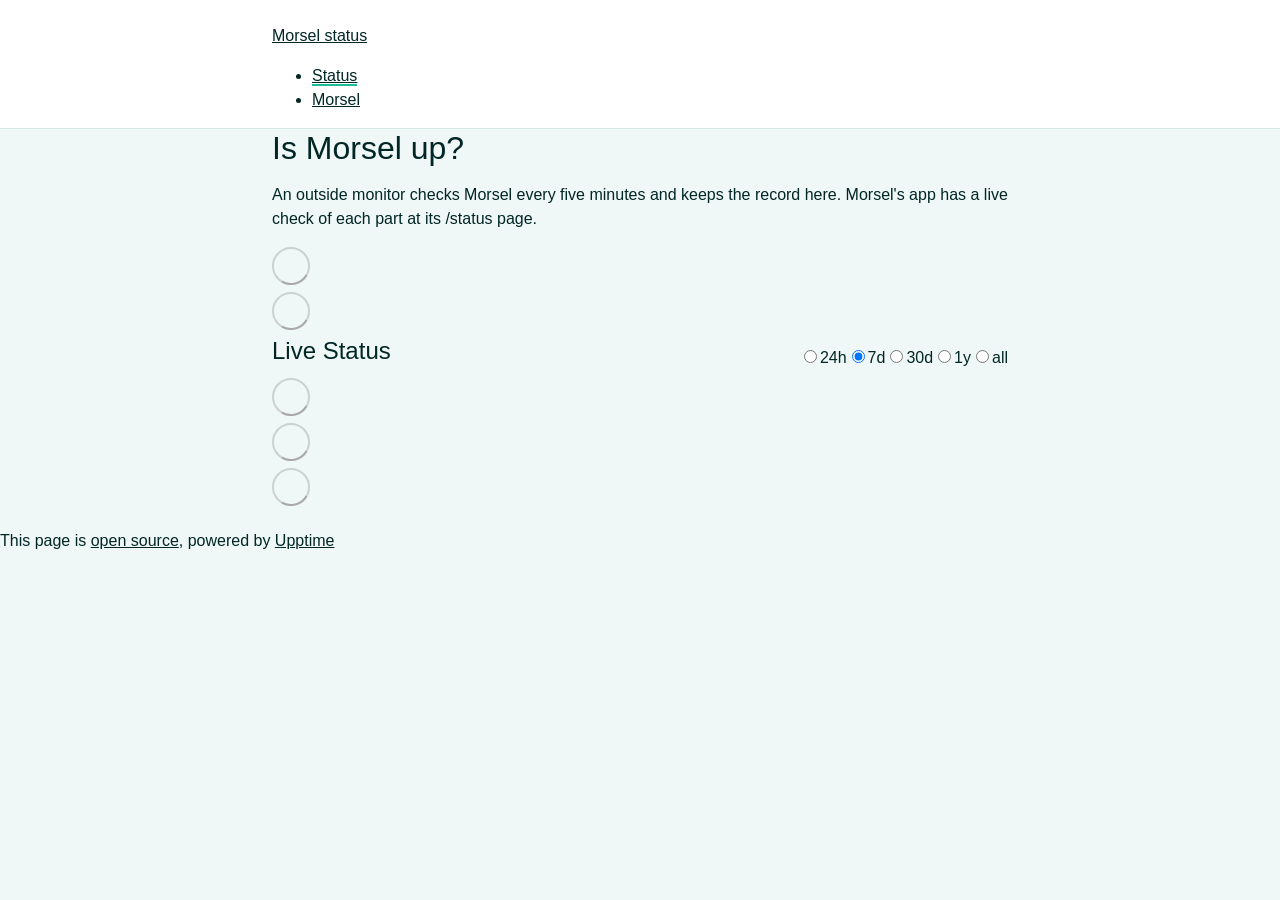
==== index.html @ 163bfa39 "deploy: 76242412c6e789ee9952f206e490e7a1856cdd36" ====
<!DOCTYPE html> <html lang=en> <head> <meta charset=utf-8> <meta content="width=device-width,initial-scale=1" name=viewport> <meta content=#333333 name=theme-color> <base href=/morsel-status/ > <link href=manifest.json rel=manifest crossorigin=use-credentials> <script>__SAPPER__={baseUrl:"/morsel-status",preloaded:[void 0,{}]};if('serviceWorker' in navigator)navigator.serviceWorker.register('/morsel-status/service-worker.js');(function(){try{eval("async function x(){}");var main="/morsel-status/client/client.ebe86806.js"}catch(e){main="/morsel-status/client/legacy/client.2c6606b4.js"};var s=document.createElement("script");try{new Function("if(0)import('')")();s.src=main;s.type="module";s.crossOrigin="use-credentials";}catch(e){s.src="/morsel-status/client/shimport@2.0.5.js";s.setAttribute("data-main",main);}document.head.appendChild(s);}());</script> <link href=client/client-31a52aa5.css rel=stylesheet><link href=client/createOctokit-a85f76c7.css rel=stylesheet><link href=client/index-b0b6455a.css rel=stylesheet> <title>Morsel status</title><link href=https://Project-Morsel.github.io/morsel-status/themes/light.css rel=stylesheet><link href=https://Project-Morsel.github.io/morsel-status/global.css rel=stylesheet><link href=https://raw.githubusercontent.com/upptime/upptime/master/assets/upptime-icon.svg rel=icon type=image/svg><link href=/logo-192.png rel=icon type=image/png> <link href=/morsel-status/client/client.ebe86806.js rel=modulepreload as=script crossorigin=use-credentials><link href=/morsel-status/client/client-31a52aa5.css rel=preload as=style><link href=/morsel-status/client/index.d92155f3.js rel=modulepreload as=script crossorigin=use-credentials><link href=/morsel-status/client/createOctokit.694a7129.js rel=modulepreload as=script crossorigin=use-credentials><link href=/morsel-status/client/inject_styles.803b7e80.js rel=modulepreload as=script crossorigin=use-credentials><link href=/morsel-status/client/createOctokit-a85f76c7.css rel=preload as=style><link href=/morsel-status/client/index-b0b6455a.css rel=preload as=style></head> <body> <div id=sapper> <nav class=svelte-a08hsz><div class="svelte-a08hsz container"><div><a href=https://Project-Morsel.github.io/morsel-status class="svelte-a08hsz logo"><img alt="" class=svelte-a08hsz src=https://projectmorsel.web.app/icon.svg> <div>Morsel status</div></a></div> <ul class=svelte-a08hsz><li><a href=/ class=svelte-a08hsz target=_self aria-current=page>Status</a> <li><a href=https://projectmorsel.web.app/ class=svelte-a08hsz target=_self>Morsel</a> </li> </ul></div> </nav> <main class=container> <header class=svelte-ngkazm><h1>Is Morsel up?</h1> <p class="svelte-ngkazm lead">An outside monitor checks Morsel every five minutes and keeps the record here. Morsel's app has a live check of each part at its /status page.</header> <section class=svelte-8lnl4f><div class="svelte-68jxue loading"><svg class=svelte-68jxue height=38 stroke=#aaa width=38 xmlns=http://www.w3.org/2000/svg><g fill=none fill-rule=evenodd><g stroke-width=2 transform="translate(1 1)"><circle cx=18 cy=18 r=18 stroke-opacity=.5></circle><path d="M36 18c0-9.94-8.06-18-18-18"><animateTransform attributeName=transform dur=1s from="0 18 18" repeatCount=indefinite to="360 18 18" type=rotate></animateTransform></path></g></g></svg></div> </section> <section class=svelte-8lnl4f><div class="svelte-68jxue loading"><svg class=svelte-68jxue height=38 stroke=#aaa width=38 xmlns=http://www.w3.org/2000/svg><g fill=none fill-rule=evenodd><g stroke-width=2 transform="translate(1 1)"><circle cx=18 cy=18 r=18 stroke-opacity=.5></circle><path d="M36 18c0-9.94-8.06-18-18-18"><animateTransform attributeName=transform dur=1s from="0 18 18" repeatCount=indefinite to="360 18 18" type=rotate></animateTransform></path></g></g></svg></div> </section> <div class="svelte-fqsq6s f changed"><h2>Live Status</h2> <form class="svelte-fqsq6s f r"><div><input class=svelte-fqsq6s id=data_day name=d type=radio value=day><label class=svelte-fqsq6s for=data_day>24h</label></div> <div><input class=svelte-fqsq6s id=data_week name=d type=radio value=week checked><label class=svelte-fqsq6s for=data_week>7d</label></div> <div><input class=svelte-fqsq6s id=data_month name=d type=radio value=month><label class=svelte-fqsq6s for=data_month>30d</label></div> <div><input class=svelte-fqsq6s id=data_year name=d type=radio value=year><label class=svelte-fqsq6s for=data_year>1y</label></div> <div><input class=svelte-fqsq6s id=data_all name=d type=radio value=all><label class=svelte-fqsq6s for=data_all>all</label></div></form></div> <section class="svelte-fqsq6s live-status"><div class="svelte-68jxue loading"><svg class=svelte-68jxue height=38 stroke=#aaa width=38 xmlns=http://www.w3.org/2000/svg><g fill=none fill-rule=evenodd><g stroke-width=2 transform="translate(1 1)"><circle cx=18 cy=18 r=18 stroke-opacity=.5></circle><path d="M36 18c0-9.94-8.06-18-18-18"><animateTransform attributeName=transform dur=1s from="0 18 18" repeatCount=indefinite to="360 18 18" type=rotate></animateTransform></path></g></g></svg></div> </section> <section><div class="svelte-68jxue loading"><svg class=svelte-68jxue height=38 stroke=#aaa width=38 xmlns=http://www.w3.org/2000/svg><g fill=none fill-rule=evenodd><g stroke-width=2 transform="translate(1 1)"><circle cx=18 cy=18 r=18 stroke-opacity=.5></circle><path d="M36 18c0-9.94-8.06-18-18-18"><animateTransform attributeName=transform dur=1s from="0 18 18" repeatCount=indefinite to="360 18 18" type=rotate></animateTransform></path></g></g></svg></div> </section> <section><div class="svelte-68jxue loading"><svg class=svelte-68jxue height=38 stroke=#aaa width=38 xmlns=http://www.w3.org/2000/svg><g fill=none fill-rule=evenodd><g stroke-width=2 transform="translate(1 1)"><circle cx=18 cy=18 r=18 stroke-opacity=.5></circle><path d="M36 18c0-9.94-8.06-18-18-18"><animateTransform attributeName=transform dur=1s from="0 18 18" repeatCount=indefinite to="360 18 18" type=rotate></animateTransform></path></g></g></svg></div></section></main> <footer class=svelte-jbr799><p>This page is <a href=https://github.com/Project-Morsel/morsel-status>open source</a>, powered by <a href=https://upptime.js.org>Upptime</a></p> </footer></div> <script> try {
        if (typeof window !== "undefined" && window.navigator && navigator.serviceWorker) {
          navigator.serviceWorker.getRegistrations().then(function (registrations) {
            for (let registration of registrations) {
              registration.unregister();
            }
          });
        }
        if (typeof window !== "undefined" && "caches" in window) {
          caches.keys().then(function (keyList) {
            return Promise.all(
              keyList.map(function (key) {
                return caches.delete(key);
              })
            );
          });
        }
      } catch (error) {} </script>
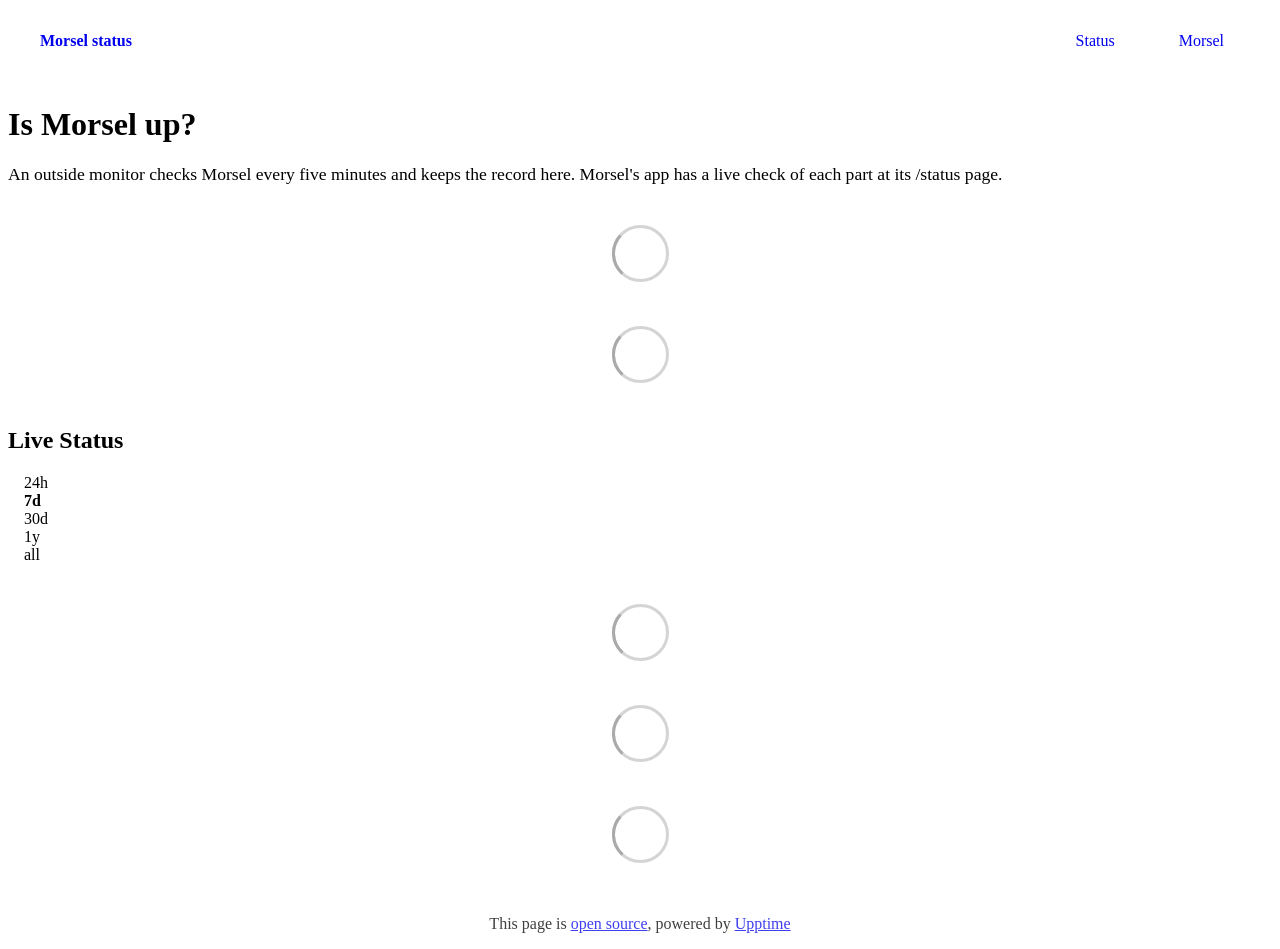
==== commit 40db0ec0: "deploy: 79078ce7f07e7f24010f8b587ab19de7c35179b4" ====
--- a/index.html
+++ b/index.html
@@ -1,4 +1,4 @@
-<!DOCTYPE html> <html lang=en> <head> <meta charset=utf-8> <meta content="width=device-width,initial-scale=1" name=viewport> <meta content=#333333 name=theme-color> <base href=/morsel-status/ > <link href=manifest.json rel=manifest crossorigin=use-credentials> <script>__SAPPER__={baseUrl:"/morsel-status",preloaded:[void 0,{}]};if('serviceWorker' in navigator)navigator.serviceWorker.register('/morsel-status/service-worker.js');(function(){try{eval("async function x(){}");var main="/morsel-status/client/client.ebe86806.js"}catch(e){main="/morsel-status/client/legacy/client.2c6606b4.js"};var s=document.createElement("script");try{new Function("if(0)import('')")();s.src=main;s.type="module";s.crossOrigin="use-credentials";}catch(e){s.src="/morsel-status/client/shimport@2.0.5.js";s.setAttribute("data-main",main);}document.head.appendChild(s);}());</script> <link href=client/client-31a52aa5.css rel=stylesheet><link href=client/createOctokit-a85f76c7.css rel=stylesheet><link href=client/index-b0b6455a.css rel=stylesheet> <title>Morsel status</title><link href=https://Project-Morsel.github.io/morsel-status/themes/light.css rel=stylesheet><link href=https://Project-Morsel.github.io/morsel-status/global.css rel=stylesheet><link href=https://raw.githubusercontent.com/upptime/upptime/master/assets/upptime-icon.svg rel=icon type=image/svg><link href=/logo-192.png rel=icon type=image/png> <link href=/morsel-status/client/client.ebe86806.js rel=modulepreload as=script crossorigin=use-credentials><link href=/morsel-status/client/client-31a52aa5.css rel=preload as=style><link href=/morsel-status/client/index.d92155f3.js rel=modulepreload as=script crossorigin=use-credentials><link href=/morsel-status/client/createOctokit.694a7129.js rel=modulepreload as=script crossorigin=use-credentials><link href=/morsel-status/client/inject_styles.803b7e80.js rel=modulepreload as=script crossorigin=use-credentials><link href=/morsel-status/client/createOctokit-a85f76c7.css rel=preload as=style><link href=/morsel-status/client/index-b0b6455a.css rel=preload as=style></head> <body> <div id=sapper> <nav class=svelte-a08hsz><div class="svelte-a08hsz container"><div><a href=https://Project-Morsel.github.io/morsel-status class="svelte-a08hsz logo"><img alt="" class=svelte-a08hsz src=https://projectmorsel.web.app/icon.svg> <div>Morsel status</div></a></div> <ul class=svelte-a08hsz><li><a href=/ class=svelte-a08hsz target=_self aria-current=page>Status</a> <li><a href=https://projectmorsel.web.app/ class=svelte-a08hsz target=_self>Morsel</a> </li> </ul></div> </nav> <main class=container> <header class=svelte-ngkazm><h1>Is Morsel up?</h1> <p class="svelte-ngkazm lead">An outside monitor checks Morsel every five minutes and keeps the record here. Morsel's app has a live check of each part at its /status page.</header> <section class=svelte-8lnl4f><div class="svelte-68jxue loading"><svg class=svelte-68jxue height=38 stroke=#aaa width=38 xmlns=http://www.w3.org/2000/svg><g fill=none fill-rule=evenodd><g stroke-width=2 transform="translate(1 1)"><circle cx=18 cy=18 r=18 stroke-opacity=.5></circle><path d="M36 18c0-9.94-8.06-18-18-18"><animateTransform attributeName=transform dur=1s from="0 18 18" repeatCount=indefinite to="360 18 18" type=rotate></animateTransform></path></g></g></svg></div> </section> <section class=svelte-8lnl4f><div class="svelte-68jxue loading"><svg class=svelte-68jxue height=38 stroke=#aaa width=38 xmlns=http://www.w3.org/2000/svg><g fill=none fill-rule=evenodd><g stroke-width=2 transform="translate(1 1)"><circle cx=18 cy=18 r=18 stroke-opacity=.5></circle><path d="M36 18c0-9.94-8.06-18-18-18"><animateTransform attributeName=transform dur=1s from="0 18 18" repeatCount=indefinite to="360 18 18" type=rotate></animateTransform></path></g></g></svg></div> </section> <div class="svelte-fqsq6s f changed"><h2>Live Status</h2> <form class="svelte-fqsq6s f r"><div><input class=svelte-fqsq6s id=data_day name=d type=radio value=day><label class=svelte-fqsq6s for=data_day>24h</label></div> <div><input class=svelte-fqsq6s id=data_week name=d type=radio value=week checked><label class=svelte-fqsq6s for=data_week>7d</label></div> <div><input class=svelte-fqsq6s id=data_month name=d type=radio value=month><label class=svelte-fqsq6s for=data_month>30d</label></div> <div><input class=svelte-fqsq6s id=data_year name=d type=radio value=year><label class=svelte-fqsq6s for=data_year>1y</label></div> <div><input class=svelte-fqsq6s id=data_all name=d type=radio value=all><label class=svelte-fqsq6s for=data_all>all</label></div></form></div> <section class="svelte-fqsq6s live-status"><div class="svelte-68jxue loading"><svg class=svelte-68jxue height=38 stroke=#aaa width=38 xmlns=http://www.w3.org/2000/svg><g fill=none fill-rule=evenodd><g stroke-width=2 transform="translate(1 1)"><circle cx=18 cy=18 r=18 stroke-opacity=.5></circle><path d="M36 18c0-9.94-8.06-18-18-18"><animateTransform attributeName=transform dur=1s from="0 18 18" repeatCount=indefinite to="360 18 18" type=rotate></animateTransform></path></g></g></svg></div> </section> <section><div class="svelte-68jxue loading"><svg class=svelte-68jxue height=38 stroke=#aaa width=38 xmlns=http://www.w3.org/2000/svg><g fill=none fill-rule=evenodd><g stroke-width=2 transform="translate(1 1)"><circle cx=18 cy=18 r=18 stroke-opacity=.5></circle><path d="M36 18c0-9.94-8.06-18-18-18"><animateTransform attributeName=transform dur=1s from="0 18 18" repeatCount=indefinite to="360 18 18" type=rotate></animateTransform></path></g></g></svg></div> </section> <section><div class="svelte-68jxue loading"><svg class=svelte-68jxue height=38 stroke=#aaa width=38 xmlns=http://www.w3.org/2000/svg><g fill=none fill-rule=evenodd><g stroke-width=2 transform="translate(1 1)"><circle cx=18 cy=18 r=18 stroke-opacity=.5></circle><path d="M36 18c0-9.94-8.06-18-18-18"><animateTransform attributeName=transform dur=1s from="0 18 18" repeatCount=indefinite to="360 18 18" type=rotate></animateTransform></path></g></g></svg></div></section></main> <footer class=svelte-jbr799><p>This page is <a href=https://github.com/Project-Morsel/morsel-status>open source</a>, powered by <a href=https://upptime.js.org>Upptime</a></p> </footer></div> <script> try {
+<!DOCTYPE html> <html lang=en> <head> <meta charset=utf-8> <meta content="width=device-width,initial-scale=1" name=viewport> <meta content=#333333 name=theme-color> <base href=/ > <link href=manifest.json rel=manifest crossorigin=use-credentials> <script>__SAPPER__={baseUrl:"",preloaded:[void 0,{}]};if('serviceWorker' in navigator)navigator.serviceWorker.register('/service-worker.js');(function(){try{eval("async function x(){}");var main="/client/client.3cbf1f12.js"}catch(e){main="/client/legacy/client.ae18d825.js"};var s=document.createElement("script");try{new Function("if(0)import('')")();s.src=main;s.type="module";s.crossOrigin="use-credentials";}catch(e){s.src="/client/shimport@2.0.5.js";s.setAttribute("data-main",main);}document.head.appendChild(s);}());</script> <link href=client/client-31a52aa5.css rel=stylesheet><link href=client/createOctokit-a85f76c7.css rel=stylesheet><link href=client/index-b0b6455a.css rel=stylesheet> <title>Morsel status</title><link href=https://status.projectmorsel.com/themes/light.css rel=stylesheet><link href=https://status.projectmorsel.com/global.css rel=stylesheet><link href=https://raw.githubusercontent.com/upptime/upptime/master/assets/upptime-icon.svg rel=icon type=image/svg><link href=/logo-192.png rel=icon type=image/png> <link href=/client/client.3cbf1f12.js rel=modulepreload as=script crossorigin=use-credentials><link href=/client/client-31a52aa5.css rel=preload as=style><link href=/client/index.09b3a3c5.js rel=modulepreload as=script crossorigin=use-credentials><link href=/client/createOctokit.83a302c2.js rel=modulepreload as=script crossorigin=use-credentials><link href=/client/inject_styles.803b7e80.js rel=modulepreload as=script crossorigin=use-credentials><link href=/client/createOctokit-a85f76c7.css rel=preload as=style><link href=/client/index-b0b6455a.css rel=preload as=style></head> <body> <div id=sapper> <nav class=svelte-a08hsz><div class="svelte-a08hsz container"><div><a href=https://status.projectmorsel.com class="svelte-a08hsz logo"><img alt="" class=svelte-a08hsz src=https://projectmorsel.web.app/icon.svg> <div>Morsel status</div></a></div> <ul class=svelte-a08hsz><li><a href=/ class=svelte-a08hsz target=_self aria-current=page>Status</a> <li><a href=https://projectmorsel.web.app/ class=svelte-a08hsz target=_self>Morsel</a> </li> </ul></div> </nav> <main class=container> <header class=svelte-ngkazm><h1>Is Morsel up?</h1> <p class="svelte-ngkazm lead">An outside monitor checks Morsel every five minutes and keeps the record here. Morsel's app has a live check of each part at its /status page.</header> <section class=svelte-8lnl4f><div class="svelte-68jxue loading"><svg class=svelte-68jxue height=38 stroke=#aaa width=38 xmlns=http://www.w3.org/2000/svg><g fill=none fill-rule=evenodd><g stroke-width=2 transform="translate(1 1)"><circle cx=18 cy=18 r=18 stroke-opacity=.5></circle><path d="M36 18c0-9.94-8.06-18-18-18"><animateTransform attributeName=transform dur=1s from="0 18 18" repeatCount=indefinite to="360 18 18" type=rotate></animateTransform></path></g></g></svg></div> </section> <section class=svelte-8lnl4f><div class="svelte-68jxue loading"><svg class=svelte-68jxue height=38 stroke=#aaa width=38 xmlns=http://www.w3.org/2000/svg><g fill=none fill-rule=evenodd><g stroke-width=2 transform="translate(1 1)"><circle cx=18 cy=18 r=18 stroke-opacity=.5></circle><path d="M36 18c0-9.94-8.06-18-18-18"><animateTransform attributeName=transform dur=1s from="0 18 18" repeatCount=indefinite to="360 18 18" type=rotate></animateTransform></path></g></g></svg></div> </section> <div class="svelte-fqsq6s f changed"><h2>Live Status</h2> <form class="svelte-fqsq6s f r"><div><input class=svelte-fqsq6s id=data_day name=d type=radio value=day><label class=svelte-fqsq6s for=data_day>24h</label></div> <div><input class=svelte-fqsq6s id=data_week name=d type=radio value=week checked><label class=svelte-fqsq6s for=data_week>7d</label></div> <div><input class=svelte-fqsq6s id=data_month name=d type=radio value=month><label class=svelte-fqsq6s for=data_month>30d</label></div> <div><input class=svelte-fqsq6s id=data_year name=d type=radio value=year><label class=svelte-fqsq6s for=data_year>1y</label></div> <div><input class=svelte-fqsq6s id=data_all name=d type=radio value=all><label class=svelte-fqsq6s for=data_all>all</label></div></form></div> <section class="svelte-fqsq6s live-status"><div class="svelte-68jxue loading"><svg class=svelte-68jxue height=38 stroke=#aaa width=38 xmlns=http://www.w3.org/2000/svg><g fill=none fill-rule=evenodd><g stroke-width=2 transform="translate(1 1)"><circle cx=18 cy=18 r=18 stroke-opacity=.5></circle><path d="M36 18c0-9.94-8.06-18-18-18"><animateTransform attributeName=transform dur=1s from="0 18 18" repeatCount=indefinite to="360 18 18" type=rotate></animateTransform></path></g></g></svg></div> </section> <section><div class="svelte-68jxue loading"><svg class=svelte-68jxue height=38 stroke=#aaa width=38 xmlns=http://www.w3.org/2000/svg><g fill=none fill-rule=evenodd><g stroke-width=2 transform="translate(1 1)"><circle cx=18 cy=18 r=18 stroke-opacity=.5></circle><path d="M36 18c0-9.94-8.06-18-18-18"><animateTransform attributeName=transform dur=1s from="0 18 18" repeatCount=indefinite to="360 18 18" type=rotate></animateTransform></path></g></g></svg></div> </section> <section><div class="svelte-68jxue loading"><svg class=svelte-68jxue height=38 stroke=#aaa width=38 xmlns=http://www.w3.org/2000/svg><g fill=none fill-rule=evenodd><g stroke-width=2 transform="translate(1 1)"><circle cx=18 cy=18 r=18 stroke-opacity=.5></circle><path d="M36 18c0-9.94-8.06-18-18-18"><animateTransform attributeName=transform dur=1s from="0 18 18" repeatCount=indefinite to="360 18 18" type=rotate></animateTransform></path></g></g></svg></div></section></main> <footer class=svelte-jbr799><p>This page is <a href=https://github.com/Project-Morsel/morsel-status>open source</a>, powered by <a href=https://upptime.js.org>Upptime</a></p> </footer></div> <script> try {
         if (typeof window !== "undefined" && window.navigator && navigator.serviceWorker) {
           navigator.serviceWorker.getRegistrations().then(function (registrations) {
             for (let registration of registrations) {
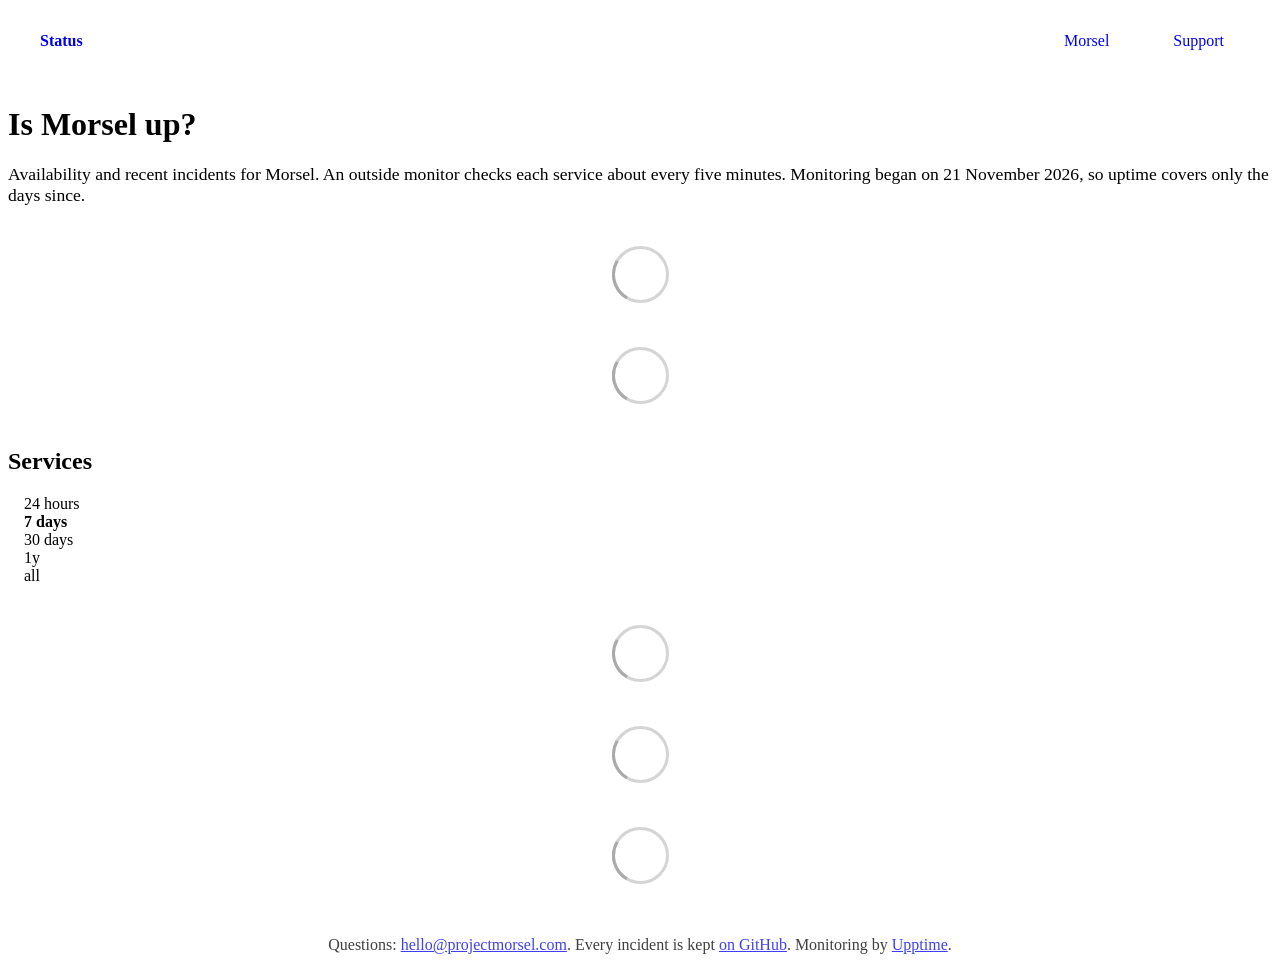
==== commit edd5e014: "deploy: c59705316229ffe8a3ce58d56889130cffebf1e2" ====
--- a/index.html
+++ b/index.html
@@ -1,4 +1,4 @@
-<!DOCTYPE html> <html lang=en> <head> <meta charset=utf-8> <meta content="width=device-width,initial-scale=1" name=viewport> <meta content=#333333 name=theme-color> <base href=/ > <link href=manifest.json rel=manifest crossorigin=use-credentials> <script>__SAPPER__={baseUrl:"",preloaded:[void 0,{}]};if('serviceWorker' in navigator)navigator.serviceWorker.register('/service-worker.js');(function(){try{eval("async function x(){}");var main="/client/client.3cbf1f12.js"}catch(e){main="/client/legacy/client.ae18d825.js"};var s=document.createElement("script");try{new Function("if(0)import('')")();s.src=main;s.type="module";s.crossOrigin="use-credentials";}catch(e){s.src="/client/shimport@2.0.5.js";s.setAttribute("data-main",main);}document.head.appendChild(s);}());</script> <link href=client/client-31a52aa5.css rel=stylesheet><link href=client/createOctokit-a85f76c7.css rel=stylesheet><link href=client/index-b0b6455a.css rel=stylesheet> <title>Morsel status</title><link href=https://status.projectmorsel.com/themes/light.css rel=stylesheet><link href=https://status.projectmorsel.com/global.css rel=stylesheet><link href=https://raw.githubusercontent.com/upptime/upptime/master/assets/upptime-icon.svg rel=icon type=image/svg><link href=/logo-192.png rel=icon type=image/png> <link href=/client/client.3cbf1f12.js rel=modulepreload as=script crossorigin=use-credentials><link href=/client/client-31a52aa5.css rel=preload as=style><link href=/client/index.09b3a3c5.js rel=modulepreload as=script crossorigin=use-credentials><link href=/client/createOctokit.83a302c2.js rel=modulepreload as=script crossorigin=use-credentials><link href=/client/inject_styles.803b7e80.js rel=modulepreload as=script crossorigin=use-credentials><link href=/client/createOctokit-a85f76c7.css rel=preload as=style><link href=/client/index-b0b6455a.css rel=preload as=style></head> <body> <div id=sapper> <nav class=svelte-a08hsz><div class="svelte-a08hsz container"><div><a href=https://status.projectmorsel.com class="svelte-a08hsz logo"><img alt="" class=svelte-a08hsz src=https://projectmorsel.web.app/icon.svg> <div>Morsel status</div></a></div> <ul class=svelte-a08hsz><li><a href=/ class=svelte-a08hsz target=_self aria-current=page>Status</a> <li><a href=https://projectmorsel.web.app/ class=svelte-a08hsz target=_self>Morsel</a> </li> </ul></div> </nav> <main class=container> <header class=svelte-ngkazm><h1>Is Morsel up?</h1> <p class="svelte-ngkazm lead">An outside monitor checks Morsel every five minutes and keeps the record here. Morsel's app has a live check of each part at its /status page.</header> <section class=svelte-8lnl4f><div class="svelte-68jxue loading"><svg class=svelte-68jxue height=38 stroke=#aaa width=38 xmlns=http://www.w3.org/2000/svg><g fill=none fill-rule=evenodd><g stroke-width=2 transform="translate(1 1)"><circle cx=18 cy=18 r=18 stroke-opacity=.5></circle><path d="M36 18c0-9.94-8.06-18-18-18"><animateTransform attributeName=transform dur=1s from="0 18 18" repeatCount=indefinite to="360 18 18" type=rotate></animateTransform></path></g></g></svg></div> </section> <section class=svelte-8lnl4f><div class="svelte-68jxue loading"><svg class=svelte-68jxue height=38 stroke=#aaa width=38 xmlns=http://www.w3.org/2000/svg><g fill=none fill-rule=evenodd><g stroke-width=2 transform="translate(1 1)"><circle cx=18 cy=18 r=18 stroke-opacity=.5></circle><path d="M36 18c0-9.94-8.06-18-18-18"><animateTransform attributeName=transform dur=1s from="0 18 18" repeatCount=indefinite to="360 18 18" type=rotate></animateTransform></path></g></g></svg></div> </section> <div class="svelte-fqsq6s f changed"><h2>Live Status</h2> <form class="svelte-fqsq6s f r"><div><input class=svelte-fqsq6s id=data_day name=d type=radio value=day><label class=svelte-fqsq6s for=data_day>24h</label></div> <div><input class=svelte-fqsq6s id=data_week name=d type=radio value=week checked><label class=svelte-fqsq6s for=data_week>7d</label></div> <div><input class=svelte-fqsq6s id=data_month name=d type=radio value=month><label class=svelte-fqsq6s for=data_month>30d</label></div> <div><input class=svelte-fqsq6s id=data_year name=d type=radio value=year><label class=svelte-fqsq6s for=data_year>1y</label></div> <div><input class=svelte-fqsq6s id=data_all name=d type=radio value=all><label class=svelte-fqsq6s for=data_all>all</label></div></form></div> <section class="svelte-fqsq6s live-status"><div class="svelte-68jxue loading"><svg class=svelte-68jxue height=38 stroke=#aaa width=38 xmlns=http://www.w3.org/2000/svg><g fill=none fill-rule=evenodd><g stroke-width=2 transform="translate(1 1)"><circle cx=18 cy=18 r=18 stroke-opacity=.5></circle><path d="M36 18c0-9.94-8.06-18-18-18"><animateTransform attributeName=transform dur=1s from="0 18 18" repeatCount=indefinite to="360 18 18" type=rotate></animateTransform></path></g></g></svg></div> </section> <section><div class="svelte-68jxue loading"><svg class=svelte-68jxue height=38 stroke=#aaa width=38 xmlns=http://www.w3.org/2000/svg><g fill=none fill-rule=evenodd><g stroke-width=2 transform="translate(1 1)"><circle cx=18 cy=18 r=18 stroke-opacity=.5></circle><path d="M36 18c0-9.94-8.06-18-18-18"><animateTransform attributeName=transform dur=1s from="0 18 18" repeatCount=indefinite to="360 18 18" type=rotate></animateTransform></path></g></g></svg></div> </section> <section><div class="svelte-68jxue loading"><svg class=svelte-68jxue height=38 stroke=#aaa width=38 xmlns=http://www.w3.org/2000/svg><g fill=none fill-rule=evenodd><g stroke-width=2 transform="translate(1 1)"><circle cx=18 cy=18 r=18 stroke-opacity=.5></circle><path d="M36 18c0-9.94-8.06-18-18-18"><animateTransform attributeName=transform dur=1s from="0 18 18" repeatCount=indefinite to="360 18 18" type=rotate></animateTransform></path></g></g></svg></div></section></main> <footer class=svelte-jbr799><p>This page is <a href=https://github.com/Project-Morsel/morsel-status>open source</a>, powered by <a href=https://upptime.js.org>Upptime</a></p> </footer></div> <script> try {
+<!DOCTYPE html> <html lang=en> <head> <meta charset=utf-8> <meta content="width=device-width,initial-scale=1" name=viewport> <meta content=#333333 name=theme-color> <base href=/ > <link href=manifest.json rel=manifest crossorigin=use-credentials> <script>__SAPPER__={baseUrl:"",preloaded:[void 0,{}]};if('serviceWorker' in navigator)navigator.serviceWorker.register('/service-worker.js');(function(){try{eval("async function x(){}");var main="/client/client.2f80fbaf.js"}catch(e){main="/client/legacy/client.5509b297.js"};var s=document.createElement("script");try{new Function("if(0)import('')")();s.src=main;s.type="module";s.crossOrigin="use-credentials";}catch(e){s.src="/client/shimport@2.0.5.js";s.setAttribute("data-main",main);}document.head.appendChild(s);}());</script> <link href=client/client-31a52aa5.css rel=stylesheet><link href=client/createOctokit-a85f76c7.css rel=stylesheet><link href=client/index-b0b6455a.css rel=stylesheet> <title>Status</title><link href=https://status.projectmorsel.com/morsel-theme.css rel=stylesheet><link href=https://status.projectmorsel.com/global.css rel=stylesheet><link href=https://status.projectmorsel.com/favicon.svg rel=icon type=image/svg><link href=/logo-192.png rel=icon type=image/png><link href=https://status.projectmorsel.com/morsel.css rel=stylesheet><meta content="Availability and recent incidents for Morsel." name=description> <link href=/client/client.2f80fbaf.js rel=modulepreload as=script crossorigin=use-credentials><link href=/client/client-31a52aa5.css rel=preload as=style><link href=/client/index.c7ef0435.js rel=modulepreload as=script crossorigin=use-credentials><link href=/client/createOctokit.6e4ce93a.js rel=modulepreload as=script crossorigin=use-credentials><link href=/client/inject_styles.803b7e80.js rel=modulepreload as=script crossorigin=use-credentials><link href=/client/createOctokit-a85f76c7.css rel=preload as=style><link href=/client/index-b0b6455a.css rel=preload as=style></head> <body> <div id=sapper> <nav class=svelte-a08hsz><div class="svelte-a08hsz container"><div><a href=https://status.projectmorsel.com class="svelte-a08hsz logo"><img alt="" class=svelte-a08hsz src=https://status.projectmorsel.com/logo.svg> <div>Status</div></a></div> <ul class=svelte-a08hsz><li><a href=https://projectmorsel.web.app/ class=svelte-a08hsz target=_self>Morsel</a> <li><a href=mailto:hello@projectmorsel.com class=svelte-a08hsz target=_self>Support</a> </li> </ul></div> </nav> <main class=container> <header class=svelte-ngkazm><h1>Is Morsel up?</h1> <p class="svelte-ngkazm lead">Availability and recent incidents for Morsel. An outside monitor checks each service about every five minutes. Monitoring began on 21 November 2026, so uptime covers only the days since.</header> <section class=svelte-8lnl4f><div class="svelte-68jxue loading"><svg class=svelte-68jxue height=38 stroke=#aaa width=38 xmlns=http://www.w3.org/2000/svg><g fill=none fill-rule=evenodd><g stroke-width=2 transform="translate(1 1)"><circle cx=18 cy=18 r=18 stroke-opacity=.5></circle><path d="M36 18c0-9.94-8.06-18-18-18"><animateTransform attributeName=transform dur=1s from="0 18 18" repeatCount=indefinite to="360 18 18" type=rotate></animateTransform></path></g></g></svg></div> </section> <section class=svelte-8lnl4f><div class="svelte-68jxue loading"><svg class=svelte-68jxue height=38 stroke=#aaa width=38 xmlns=http://www.w3.org/2000/svg><g fill=none fill-rule=evenodd><g stroke-width=2 transform="translate(1 1)"><circle cx=18 cy=18 r=18 stroke-opacity=.5></circle><path d="M36 18c0-9.94-8.06-18-18-18"><animateTransform attributeName=transform dur=1s from="0 18 18" repeatCount=indefinite to="360 18 18" type=rotate></animateTransform></path></g></g></svg></div> </section> <div class="svelte-fqsq6s f changed"><h2>Services</h2> <form class="svelte-fqsq6s f r"><div><input class=svelte-fqsq6s id=data_day name=d type=radio value=day><label class=svelte-fqsq6s for=data_day>24 hours</label></div> <div><input class=svelte-fqsq6s id=data_week name=d type=radio value=week checked><label class=svelte-fqsq6s for=data_week>7 days</label></div> <div><input class=svelte-fqsq6s id=data_month name=d type=radio value=month><label class=svelte-fqsq6s for=data_month>30 days</label></div> <div><input class=svelte-fqsq6s id=data_year name=d type=radio value=year><label class=svelte-fqsq6s for=data_year>1y</label></div> <div><input class=svelte-fqsq6s id=data_all name=d type=radio value=all><label class=svelte-fqsq6s for=data_all>all</label></div></form></div> <section class="svelte-fqsq6s live-status"><div class="svelte-68jxue loading"><svg class=svelte-68jxue height=38 stroke=#aaa width=38 xmlns=http://www.w3.org/2000/svg><g fill=none fill-rule=evenodd><g stroke-width=2 transform="translate(1 1)"><circle cx=18 cy=18 r=18 stroke-opacity=.5></circle><path d="M36 18c0-9.94-8.06-18-18-18"><animateTransform attributeName=transform dur=1s from="0 18 18" repeatCount=indefinite to="360 18 18" type=rotate></animateTransform></path></g></g></svg></div> </section> <section><div class="svelte-68jxue loading"><svg class=svelte-68jxue height=38 stroke=#aaa width=38 xmlns=http://www.w3.org/2000/svg><g fill=none fill-rule=evenodd><g stroke-width=2 transform="translate(1 1)"><circle cx=18 cy=18 r=18 stroke-opacity=.5></circle><path d="M36 18c0-9.94-8.06-18-18-18"><animateTransform attributeName=transform dur=1s from="0 18 18" repeatCount=indefinite to="360 18 18" type=rotate></animateTransform></path></g></g></svg></div> </section> <section><div class="svelte-68jxue loading"><svg class=svelte-68jxue height=38 stroke=#aaa width=38 xmlns=http://www.w3.org/2000/svg><g fill=none fill-rule=evenodd><g stroke-width=2 transform="translate(1 1)"><circle cx=18 cy=18 r=18 stroke-opacity=.5></circle><path d="M36 18c0-9.94-8.06-18-18-18"><animateTransform attributeName=transform dur=1s from="0 18 18" repeatCount=indefinite to="360 18 18" type=rotate></animateTransform></path></g></g></svg></div></section></main> <footer class=svelte-jbr799><p>Questions: <a href=mailto:hello@projectmorsel.com>hello@projectmorsel.com</a>. Every incident is kept <a href="https://github.com/Project-Morsel/morsel-status/issues?q=label%3Astatus">on GitHub</a>. Monitoring by <a href=https://upptime.js.org>Upptime</a>.</p> </footer></div> <script> try {
         if (typeof window !== "undefined" && window.navigator && navigator.serviceWorker) {
           navigator.serviceWorker.getRegistrations().then(function (registrations) {
             for (let registration of registrations) {
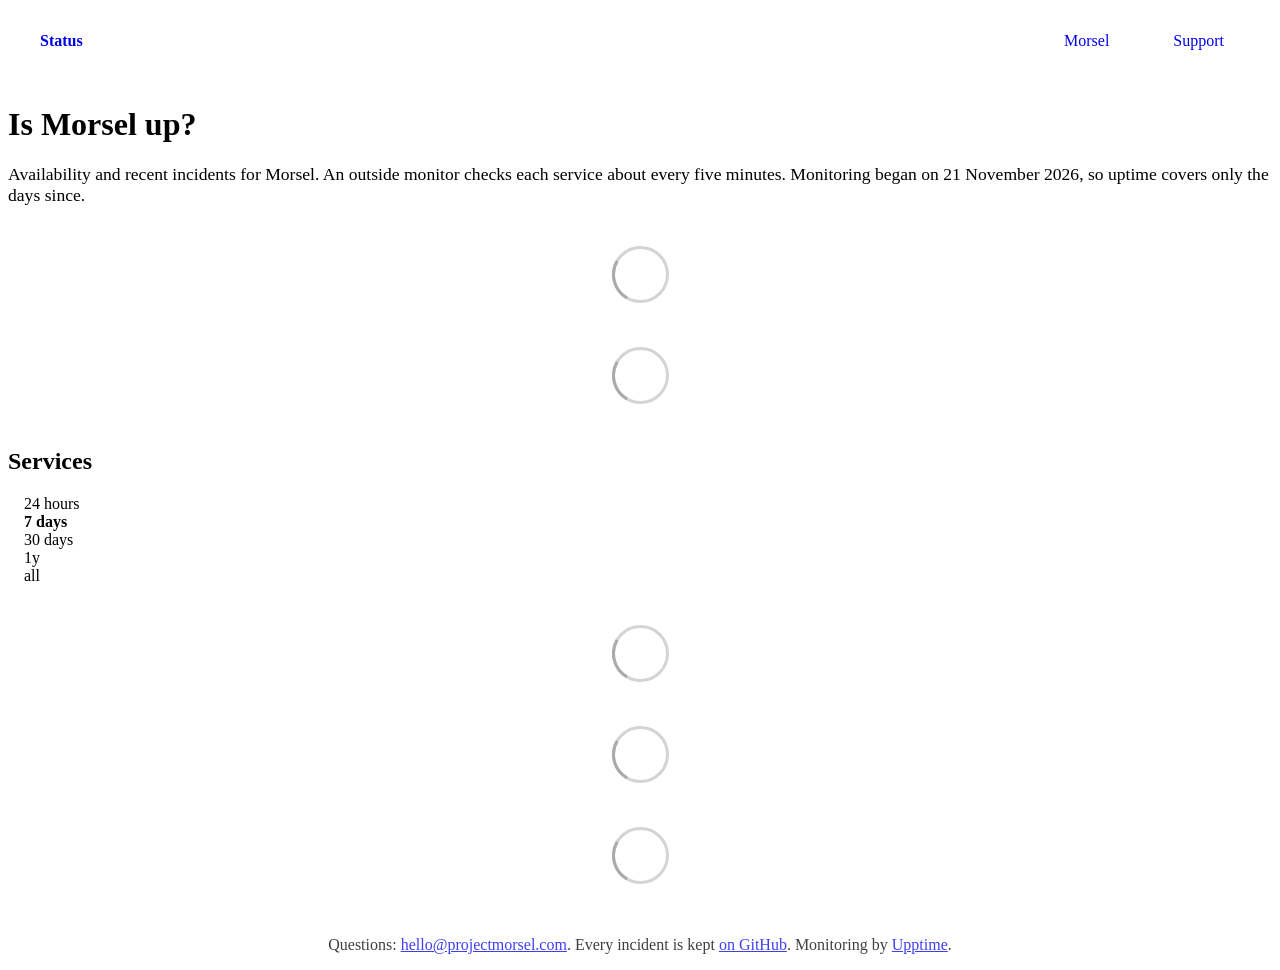
==== commit 891eadc0: "deploy: 4d7c65850736b97f507ee0f172af912ace90030c" ====
--- a/index.html
+++ b/index.html
@@ -1,4 +1,4 @@
-<!DOCTYPE html> <html lang=en> <head> <meta charset=utf-8> <meta content="width=device-width,initial-scale=1" name=viewport> <meta content=#333333 name=theme-color> <base href=/ > <link href=manifest.json rel=manifest crossorigin=use-credentials> <script>__SAPPER__={baseUrl:"",preloaded:[void 0,{}]};if('serviceWorker' in navigator)navigator.serviceWorker.register('/service-worker.js');(function(){try{eval("async function x(){}");var main="/client/client.2f80fbaf.js"}catch(e){main="/client/legacy/client.5509b297.js"};var s=document.createElement("script");try{new Function("if(0)import('')")();s.src=main;s.type="module";s.crossOrigin="use-credentials";}catch(e){s.src="/client/shimport@2.0.5.js";s.setAttribute("data-main",main);}document.head.appendChild(s);}());</script> <link href=client/client-31a52aa5.css rel=stylesheet><link href=client/createOctokit-a85f76c7.css rel=stylesheet><link href=client/index-b0b6455a.css rel=stylesheet> <title>Status</title><link href=https://status.projectmorsel.com/morsel-theme.css rel=stylesheet><link href=https://status.projectmorsel.com/global.css rel=stylesheet><link href=https://status.projectmorsel.com/favicon.svg rel=icon type=image/svg><link href=/logo-192.png rel=icon type=image/png><link href=https://status.projectmorsel.com/morsel.css rel=stylesheet><meta content="Availability and recent incidents for Morsel." name=description> <link href=/client/client.2f80fbaf.js rel=modulepreload as=script crossorigin=use-credentials><link href=/client/client-31a52aa5.css rel=preload as=style><link href=/client/index.c7ef0435.js rel=modulepreload as=script crossorigin=use-credentials><link href=/client/createOctokit.6e4ce93a.js rel=modulepreload as=script crossorigin=use-credentials><link href=/client/inject_styles.803b7e80.js rel=modulepreload as=script crossorigin=use-credentials><link href=/client/createOctokit-a85f76c7.css rel=preload as=style><link href=/client/index-b0b6455a.css rel=preload as=style></head> <body> <div id=sapper> <nav class=svelte-a08hsz><div class="svelte-a08hsz container"><div><a href=https://status.projectmorsel.com class="svelte-a08hsz logo"><img alt="" class=svelte-a08hsz src=https://status.projectmorsel.com/logo.svg> <div>Status</div></a></div> <ul class=svelte-a08hsz><li><a href=https://projectmorsel.web.app/ class=svelte-a08hsz target=_self>Morsel</a> <li><a href=mailto:hello@projectmorsel.com class=svelte-a08hsz target=_self>Support</a> </li> </ul></div> </nav> <main class=container> <header class=svelte-ngkazm><h1>Is Morsel up?</h1> <p class="svelte-ngkazm lead">Availability and recent incidents for Morsel. An outside monitor checks each service about every five minutes. Monitoring began on 21 November 2026, so uptime covers only the days since.</header> <section class=svelte-8lnl4f><div class="svelte-68jxue loading"><svg class=svelte-68jxue height=38 stroke=#aaa width=38 xmlns=http://www.w3.org/2000/svg><g fill=none fill-rule=evenodd><g stroke-width=2 transform="translate(1 1)"><circle cx=18 cy=18 r=18 stroke-opacity=.5></circle><path d="M36 18c0-9.94-8.06-18-18-18"><animateTransform attributeName=transform dur=1s from="0 18 18" repeatCount=indefinite to="360 18 18" type=rotate></animateTransform></path></g></g></svg></div> </section> <section class=svelte-8lnl4f><div class="svelte-68jxue loading"><svg class=svelte-68jxue height=38 stroke=#aaa width=38 xmlns=http://www.w3.org/2000/svg><g fill=none fill-rule=evenodd><g stroke-width=2 transform="translate(1 1)"><circle cx=18 cy=18 r=18 stroke-opacity=.5></circle><path d="M36 18c0-9.94-8.06-18-18-18"><animateTransform attributeName=transform dur=1s from="0 18 18" repeatCount=indefinite to="360 18 18" type=rotate></animateTransform></path></g></g></svg></div> </section> <div class="svelte-fqsq6s f changed"><h2>Services</h2> <form class="svelte-fqsq6s f r"><div><input class=svelte-fqsq6s id=data_day name=d type=radio value=day><label class=svelte-fqsq6s for=data_day>24 hours</label></div> <div><input class=svelte-fqsq6s id=data_week name=d type=radio value=week checked><label class=svelte-fqsq6s for=data_week>7 days</label></div> <div><input class=svelte-fqsq6s id=data_month name=d type=radio value=month><label class=svelte-fqsq6s for=data_month>30 days</label></div> <div><input class=svelte-fqsq6s id=data_year name=d type=radio value=year><label class=svelte-fqsq6s for=data_year>1y</label></div> <div><input class=svelte-fqsq6s id=data_all name=d type=radio value=all><label class=svelte-fqsq6s for=data_all>all</label></div></form></div> <section class="svelte-fqsq6s live-status"><div class="svelte-68jxue loading"><svg class=svelte-68jxue height=38 stroke=#aaa width=38 xmlns=http://www.w3.org/2000/svg><g fill=none fill-rule=evenodd><g stroke-width=2 transform="translate(1 1)"><circle cx=18 cy=18 r=18 stroke-opacity=.5></circle><path d="M36 18c0-9.94-8.06-18-18-18"><animateTransform attributeName=transform dur=1s from="0 18 18" repeatCount=indefinite to="360 18 18" type=rotate></animateTransform></path></g></g></svg></div> </section> <section><div class="svelte-68jxue loading"><svg class=svelte-68jxue height=38 stroke=#aaa width=38 xmlns=http://www.w3.org/2000/svg><g fill=none fill-rule=evenodd><g stroke-width=2 transform="translate(1 1)"><circle cx=18 cy=18 r=18 stroke-opacity=.5></circle><path d="M36 18c0-9.94-8.06-18-18-18"><animateTransform attributeName=transform dur=1s from="0 18 18" repeatCount=indefinite to="360 18 18" type=rotate></animateTransform></path></g></g></svg></div> </section> <section><div class="svelte-68jxue loading"><svg class=svelte-68jxue height=38 stroke=#aaa width=38 xmlns=http://www.w3.org/2000/svg><g fill=none fill-rule=evenodd><g stroke-width=2 transform="translate(1 1)"><circle cx=18 cy=18 r=18 stroke-opacity=.5></circle><path d="M36 18c0-9.94-8.06-18-18-18"><animateTransform attributeName=transform dur=1s from="0 18 18" repeatCount=indefinite to="360 18 18" type=rotate></animateTransform></path></g></g></svg></div></section></main> <footer class=svelte-jbr799><p>Questions: <a href=mailto:hello@projectmorsel.com>hello@projectmorsel.com</a>. Every incident is kept <a href="https://github.com/Project-Morsel/morsel-status/issues?q=label%3Astatus">on GitHub</a>. Monitoring by <a href=https://upptime.js.org>Upptime</a>.</p> </footer></div> <script> try {
+<!DOCTYPE html> <html lang=en> <head> <meta charset=utf-8> <meta content="width=device-width,initial-scale=1" name=viewport> <meta content=#333333 name=theme-color> <base href=/ > <link href=manifest.json rel=manifest crossorigin=use-credentials> <script>__SAPPER__={baseUrl:"",preloaded:[void 0,{}]};if('serviceWorker' in navigator)navigator.serviceWorker.register('/service-worker.js');(function(){try{eval("async function x(){}");var main="/client/client.0329271e.js"}catch(e){main="/client/legacy/client.030b22cb.js"};var s=document.createElement("script");try{new Function("if(0)import('')")();s.src=main;s.type="module";s.crossOrigin="use-credentials";}catch(e){s.src="/client/shimport@2.0.5.js";s.setAttribute("data-main",main);}document.head.appendChild(s);}());</script> <link href=client/client-31a52aa5.css rel=stylesheet><link href=client/createOctokit-a85f76c7.css rel=stylesheet><link href=client/index-b0b6455a.css rel=stylesheet> <title>Status</title><link href=https://status.projectmorsel.com/morsel-theme.css rel=stylesheet><link href=https://status.projectmorsel.com/global.css rel=stylesheet><link href=https://status.projectmorsel.com/favicon.svg rel=icon type=image/svg><link href=/logo-192.png rel=icon type=image/png><link href=https://status.projectmorsel.com/morsel.css rel=stylesheet><meta content="Availability and recent incidents for Morsel." name=description> <link href=/client/client.0329271e.js rel=modulepreload as=script crossorigin=use-credentials><link href=/client/client-31a52aa5.css rel=preload as=style><link href=/client/index.4c4834a7.js rel=modulepreload as=script crossorigin=use-credentials><link href=/client/createOctokit.a42a5f0e.js rel=modulepreload as=script crossorigin=use-credentials><link href=/client/inject_styles.803b7e80.js rel=modulepreload as=script crossorigin=use-credentials><link href=/client/createOctokit-a85f76c7.css rel=preload as=style><link href=/client/index-b0b6455a.css rel=preload as=style></head> <body> <div id=sapper> <nav class=svelte-a08hsz><div class="svelte-a08hsz container"><div><a href=https://status.projectmorsel.com class="svelte-a08hsz logo"><img alt="" class=svelte-a08hsz src=https://status.projectmorsel.com/logo.svg> <div>Status</div></a></div> <ul class=svelte-a08hsz><li><a href=https://www.projectmorsel.com/ class=svelte-a08hsz target=_self>Morsel</a> <li><a href=mailto:hello@projectmorsel.com class=svelte-a08hsz target=_self>Support</a> </li> </ul></div> </nav> <main class=container> <header class=svelte-ngkazm><h1>Is Morsel up?</h1> <p class="svelte-ngkazm lead">Availability and recent incidents for Morsel. An outside monitor checks each service about every five minutes. Monitoring began on 21 November 2026, so uptime covers only the days since.</header> <section class=svelte-8lnl4f><div class="svelte-68jxue loading"><svg class=svelte-68jxue height=38 stroke=#aaa width=38 xmlns=http://www.w3.org/2000/svg><g fill=none fill-rule=evenodd><g stroke-width=2 transform="translate(1 1)"><circle cx=18 cy=18 r=18 stroke-opacity=.5></circle><path d="M36 18c0-9.94-8.06-18-18-18"><animateTransform attributeName=transform dur=1s from="0 18 18" repeatCount=indefinite to="360 18 18" type=rotate></animateTransform></path></g></g></svg></div> </section> <section class=svelte-8lnl4f><div class="svelte-68jxue loading"><svg class=svelte-68jxue height=38 stroke=#aaa width=38 xmlns=http://www.w3.org/2000/svg><g fill=none fill-rule=evenodd><g stroke-width=2 transform="translate(1 1)"><circle cx=18 cy=18 r=18 stroke-opacity=.5></circle><path d="M36 18c0-9.94-8.06-18-18-18"><animateTransform attributeName=transform dur=1s from="0 18 18" repeatCount=indefinite to="360 18 18" type=rotate></animateTransform></path></g></g></svg></div> </section> <div class="svelte-fqsq6s f changed"><h2>Services</h2> <form class="svelte-fqsq6s f r"><div><input class=svelte-fqsq6s id=data_day name=d type=radio value=day><label class=svelte-fqsq6s for=data_day>24 hours</label></div> <div><input class=svelte-fqsq6s id=data_week name=d type=radio value=week checked><label class=svelte-fqsq6s for=data_week>7 days</label></div> <div><input class=svelte-fqsq6s id=data_month name=d type=radio value=month><label class=svelte-fqsq6s for=data_month>30 days</label></div> <div><input class=svelte-fqsq6s id=data_year name=d type=radio value=year><label class=svelte-fqsq6s for=data_year>1y</label></div> <div><input class=svelte-fqsq6s id=data_all name=d type=radio value=all><label class=svelte-fqsq6s for=data_all>all</label></div></form></div> <section class="svelte-fqsq6s live-status"><div class="svelte-68jxue loading"><svg class=svelte-68jxue height=38 stroke=#aaa width=38 xmlns=http://www.w3.org/2000/svg><g fill=none fill-rule=evenodd><g stroke-width=2 transform="translate(1 1)"><circle cx=18 cy=18 r=18 stroke-opacity=.5></circle><path d="M36 18c0-9.94-8.06-18-18-18"><animateTransform attributeName=transform dur=1s from="0 18 18" repeatCount=indefinite to="360 18 18" type=rotate></animateTransform></path></g></g></svg></div> </section> <section><div class="svelte-68jxue loading"><svg class=svelte-68jxue height=38 stroke=#aaa width=38 xmlns=http://www.w3.org/2000/svg><g fill=none fill-rule=evenodd><g stroke-width=2 transform="translate(1 1)"><circle cx=18 cy=18 r=18 stroke-opacity=.5></circle><path d="M36 18c0-9.94-8.06-18-18-18"><animateTransform attributeName=transform dur=1s from="0 18 18" repeatCount=indefinite to="360 18 18" type=rotate></animateTransform></path></g></g></svg></div> </section> <section><div class="svelte-68jxue loading"><svg class=svelte-68jxue height=38 stroke=#aaa width=38 xmlns=http://www.w3.org/2000/svg><g fill=none fill-rule=evenodd><g stroke-width=2 transform="translate(1 1)"><circle cx=18 cy=18 r=18 stroke-opacity=.5></circle><path d="M36 18c0-9.94-8.06-18-18-18"><animateTransform attributeName=transform dur=1s from="0 18 18" repeatCount=indefinite to="360 18 18" type=rotate></animateTransform></path></g></g></svg></div></section></main> <footer class=svelte-jbr799><p>Questions: <a href=mailto:hello@projectmorsel.com>hello@projectmorsel.com</a>. Every incident is kept <a href="https://github.com/Project-Morsel/morsel-status/issues?q=label%3Astatus">on GitHub</a>. Monitoring by <a href=https://upptime.js.org>Upptime</a>.</p> </footer></div> <script> try {
         if (typeof window !== "undefined" && window.navigator && navigator.serviceWorker) {
           navigator.serviceWorker.getRegistrations().then(function (registrations) {
             for (let registration of registrations) {
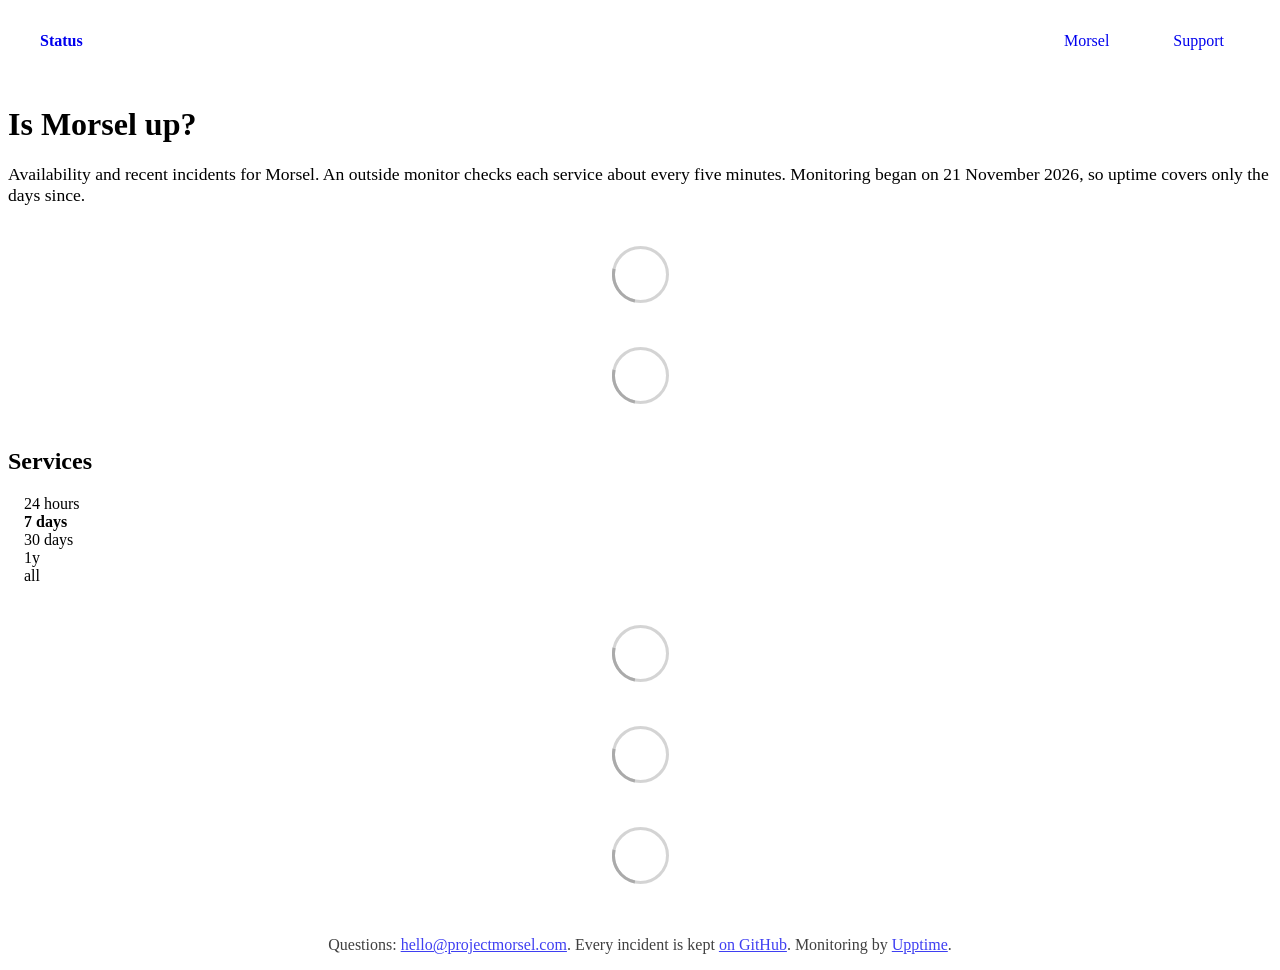
==== commit 58f9f04c: "deploy: d3813b4e37608ff22cc21c4868d673051dc91ed7" ====
--- a/index.html
+++ b/index.html
@@ -1,4 +1,4 @@
-<!DOCTYPE html> <html lang=en> <head> <meta charset=utf-8> <meta content="width=device-width,initial-scale=1" name=viewport> <meta content=#333333 name=theme-color> <base href=/ > <link href=manifest.json rel=manifest crossorigin=use-credentials> <script>__SAPPER__={baseUrl:"",preloaded:[void 0,{}]};if('serviceWorker' in navigator)navigator.serviceWorker.register('/service-worker.js');(function(){try{eval("async function x(){}");var main="/client/client.0329271e.js"}catch(e){main="/client/legacy/client.030b22cb.js"};var s=document.createElement("script");try{new Function("if(0)import('')")();s.src=main;s.type="module";s.crossOrigin="use-credentials";}catch(e){s.src="/client/shimport@2.0.5.js";s.setAttribute("data-main",main);}document.head.appendChild(s);}());</script> <link href=client/client-31a52aa5.css rel=stylesheet><link href=client/createOctokit-a85f76c7.css rel=stylesheet><link href=client/index-b0b6455a.css rel=stylesheet> <title>Status</title><link href=https://status.projectmorsel.com/morsel-theme.css rel=stylesheet><link href=https://status.projectmorsel.com/global.css rel=stylesheet><link href=https://status.projectmorsel.com/favicon.svg rel=icon type=image/svg><link href=/logo-192.png rel=icon type=image/png><link href=https://status.projectmorsel.com/morsel.css rel=stylesheet><meta content="Availability and recent incidents for Morsel." name=description> <link href=/client/client.0329271e.js rel=modulepreload as=script crossorigin=use-credentials><link href=/client/client-31a52aa5.css rel=preload as=style><link href=/client/index.4c4834a7.js rel=modulepreload as=script crossorigin=use-credentials><link href=/client/createOctokit.a42a5f0e.js rel=modulepreload as=script crossorigin=use-credentials><link href=/client/inject_styles.803b7e80.js rel=modulepreload as=script crossorigin=use-credentials><link href=/client/createOctokit-a85f76c7.css rel=preload as=style><link href=/client/index-b0b6455a.css rel=preload as=style></head> <body> <div id=sapper> <nav class=svelte-a08hsz><div class="svelte-a08hsz container"><div><a href=https://status.projectmorsel.com class="svelte-a08hsz logo"><img alt="" class=svelte-a08hsz src=https://status.projectmorsel.com/logo.svg> <div>Status</div></a></div> <ul class=svelte-a08hsz><li><a href=https://www.projectmorsel.com/ class=svelte-a08hsz target=_self>Morsel</a> <li><a href=mailto:hello@projectmorsel.com class=svelte-a08hsz target=_self>Support</a> </li> </ul></div> </nav> <main class=container> <header class=svelte-ngkazm><h1>Is Morsel up?</h1> <p class="svelte-ngkazm lead">Availability and recent incidents for Morsel. An outside monitor checks each service about every five minutes. Monitoring began on 21 November 2026, so uptime covers only the days since.</header> <section class=svelte-8lnl4f><div class="svelte-68jxue loading"><svg class=svelte-68jxue height=38 stroke=#aaa width=38 xmlns=http://www.w3.org/2000/svg><g fill=none fill-rule=evenodd><g stroke-width=2 transform="translate(1 1)"><circle cx=18 cy=18 r=18 stroke-opacity=.5></circle><path d="M36 18c0-9.94-8.06-18-18-18"><animateTransform attributeName=transform dur=1s from="0 18 18" repeatCount=indefinite to="360 18 18" type=rotate></animateTransform></path></g></g></svg></div> </section> <section class=svelte-8lnl4f><div class="svelte-68jxue loading"><svg class=svelte-68jxue height=38 stroke=#aaa width=38 xmlns=http://www.w3.org/2000/svg><g fill=none fill-rule=evenodd><g stroke-width=2 transform="translate(1 1)"><circle cx=18 cy=18 r=18 stroke-opacity=.5></circle><path d="M36 18c0-9.94-8.06-18-18-18"><animateTransform attributeName=transform dur=1s from="0 18 18" repeatCount=indefinite to="360 18 18" type=rotate></animateTransform></path></g></g></svg></div> </section> <div class="svelte-fqsq6s f changed"><h2>Services</h2> <form class="svelte-fqsq6s f r"><div><input class=svelte-fqsq6s id=data_day name=d type=radio value=day><label class=svelte-fqsq6s for=data_day>24 hours</label></div> <div><input class=svelte-fqsq6s id=data_week name=d type=radio value=week checked><label class=svelte-fqsq6s for=data_week>7 days</label></div> <div><input class=svelte-fqsq6s id=data_month name=d type=radio value=month><label class=svelte-fqsq6s for=data_month>30 days</label></div> <div><input class=svelte-fqsq6s id=data_year name=d type=radio value=year><label class=svelte-fqsq6s for=data_year>1y</label></div> <div><input class=svelte-fqsq6s id=data_all name=d type=radio value=all><label class=svelte-fqsq6s for=data_all>all</label></div></form></div> <section class="svelte-fqsq6s live-status"><div class="svelte-68jxue loading"><svg class=svelte-68jxue height=38 stroke=#aaa width=38 xmlns=http://www.w3.org/2000/svg><g fill=none fill-rule=evenodd><g stroke-width=2 transform="translate(1 1)"><circle cx=18 cy=18 r=18 stroke-opacity=.5></circle><path d="M36 18c0-9.94-8.06-18-18-18"><animateTransform attributeName=transform dur=1s from="0 18 18" repeatCount=indefinite to="360 18 18" type=rotate></animateTransform></path></g></g></svg></div> </section> <section><div class="svelte-68jxue loading"><svg class=svelte-68jxue height=38 stroke=#aaa width=38 xmlns=http://www.w3.org/2000/svg><g fill=none fill-rule=evenodd><g stroke-width=2 transform="translate(1 1)"><circle cx=18 cy=18 r=18 stroke-opacity=.5></circle><path d="M36 18c0-9.94-8.06-18-18-18"><animateTransform attributeName=transform dur=1s from="0 18 18" repeatCount=indefinite to="360 18 18" type=rotate></animateTransform></path></g></g></svg></div> </section> <section><div class="svelte-68jxue loading"><svg class=svelte-68jxue height=38 stroke=#aaa width=38 xmlns=http://www.w3.org/2000/svg><g fill=none fill-rule=evenodd><g stroke-width=2 transform="translate(1 1)"><circle cx=18 cy=18 r=18 stroke-opacity=.5></circle><path d="M36 18c0-9.94-8.06-18-18-18"><animateTransform attributeName=transform dur=1s from="0 18 18" repeatCount=indefinite to="360 18 18" type=rotate></animateTransform></path></g></g></svg></div></section></main> <footer class=svelte-jbr799><p>Questions: <a href=mailto:hello@projectmorsel.com>hello@projectmorsel.com</a>. Every incident is kept <a href="https://github.com/Project-Morsel/morsel-status/issues?q=label%3Astatus">on GitHub</a>. Monitoring by <a href=https://upptime.js.org>Upptime</a>.</p> </footer></div> <script> try {
+<!DOCTYPE html> <html lang=en> <head> <meta charset=utf-8> <meta content="width=device-width,initial-scale=1" name=viewport> <meta content=#333333 name=theme-color> <base href=/ > <link href=manifest.json rel=manifest crossorigin=use-credentials> <script>__SAPPER__={baseUrl:"",preloaded:[void 0,{}]};if('serviceWorker' in navigator)navigator.serviceWorker.register('/service-worker.js');(function(){try{eval("async function x(){}");var main="/client/client.e9d055b4.js"}catch(e){main="/client/legacy/client.9f9885dd.js"};var s=document.createElement("script");try{new Function("if(0)import('')")();s.src=main;s.type="module";s.crossOrigin="use-credentials";}catch(e){s.src="/client/shimport@2.0.5.js";s.setAttribute("data-main",main);}document.head.appendChild(s);}());</script> <link href=client/client-31a52aa5.css rel=stylesheet><link href=client/createOctokit-a85f76c7.css rel=stylesheet><link href=client/index-b0b6455a.css rel=stylesheet> <title>Status</title><link href=https://status.projectmorsel.com/morsel-theme.css rel=stylesheet><link href=https://status.projectmorsel.com/global.css rel=stylesheet><link href=https://status.projectmorsel.com/favicon.svg rel=icon type=image/svg><link href=/logo-192.png rel=icon type=image/png><link href=https://status.projectmorsel.com/morsel.css rel=stylesheet><meta content="Availability and recent incidents for Morsel." name=description> <link href=/client/client.e9d055b4.js rel=modulepreload as=script crossorigin=use-credentials><link href=/client/client-31a52aa5.css rel=preload as=style><link href=/client/index.10945f86.js rel=modulepreload as=script crossorigin=use-credentials><link href=/client/createOctokit.2c71266e.js rel=modulepreload as=script crossorigin=use-credentials><link href=/client/inject_styles.803b7e80.js rel=modulepreload as=script crossorigin=use-credentials><link href=/client/createOctokit-a85f76c7.css rel=preload as=style><link href=/client/index-b0b6455a.css rel=preload as=style></head> <body> <div id=sapper> <nav class=svelte-a08hsz><div class="svelte-a08hsz container"><div><a href=https://status.projectmorsel.com class="svelte-a08hsz logo"><img alt="" class=svelte-a08hsz src=https://status.projectmorsel.com/logo.svg> <div>Status</div></a></div> <ul class=svelte-a08hsz><li><a href=https://www.projectmorsel.com/ class=svelte-a08hsz target=_self>Morsel</a> <li><a href=mailto:hello@projectmorsel.com class=svelte-a08hsz target=_self>Support</a> </li> </ul></div> </nav> <main class=container> <header class=svelte-ngkazm><h1>Is Morsel up?</h1> <p class="svelte-ngkazm lead">Availability and recent incidents for Morsel. An outside monitor checks each service about every five minutes. Monitoring began on 21 November 2026, so uptime covers only the days since.</header> <section class=svelte-8lnl4f><div class="svelte-68jxue loading"><svg class=svelte-68jxue height=38 stroke=#aaa width=38 xmlns=http://www.w3.org/2000/svg><g fill=none fill-rule=evenodd><g stroke-width=2 transform="translate(1 1)"><circle cx=18 cy=18 r=18 stroke-opacity=.5></circle><path d="M36 18c0-9.94-8.06-18-18-18"><animateTransform attributeName=transform dur=1s from="0 18 18" repeatCount=indefinite to="360 18 18" type=rotate></animateTransform></path></g></g></svg></div> </section> <section class=svelte-8lnl4f><div class="svelte-68jxue loading"><svg class=svelte-68jxue height=38 stroke=#aaa width=38 xmlns=http://www.w3.org/2000/svg><g fill=none fill-rule=evenodd><g stroke-width=2 transform="translate(1 1)"><circle cx=18 cy=18 r=18 stroke-opacity=.5></circle><path d="M36 18c0-9.94-8.06-18-18-18"><animateTransform attributeName=transform dur=1s from="0 18 18" repeatCount=indefinite to="360 18 18" type=rotate></animateTransform></path></g></g></svg></div> </section> <div class="svelte-fqsq6s f changed"><h2>Services</h2> <form class="svelte-fqsq6s f r"><div><input class=svelte-fqsq6s id=data_day name=d type=radio value=day><label class=svelte-fqsq6s for=data_day>24 hours</label></div> <div><input class=svelte-fqsq6s id=data_week name=d type=radio value=week checked><label class=svelte-fqsq6s for=data_week>7 days</label></div> <div><input class=svelte-fqsq6s id=data_month name=d type=radio value=month><label class=svelte-fqsq6s for=data_month>30 days</label></div> <div><input class=svelte-fqsq6s id=data_year name=d type=radio value=year><label class=svelte-fqsq6s for=data_year>1y</label></div> <div><input class=svelte-fqsq6s id=data_all name=d type=radio value=all><label class=svelte-fqsq6s for=data_all>all</label></div></form></div> <section class="svelte-fqsq6s live-status"><div class="svelte-68jxue loading"><svg class=svelte-68jxue height=38 stroke=#aaa width=38 xmlns=http://www.w3.org/2000/svg><g fill=none fill-rule=evenodd><g stroke-width=2 transform="translate(1 1)"><circle cx=18 cy=18 r=18 stroke-opacity=.5></circle><path d="M36 18c0-9.94-8.06-18-18-18"><animateTransform attributeName=transform dur=1s from="0 18 18" repeatCount=indefinite to="360 18 18" type=rotate></animateTransform></path></g></g></svg></div> </section> <section><div class="svelte-68jxue loading"><svg class=svelte-68jxue height=38 stroke=#aaa width=38 xmlns=http://www.w3.org/2000/svg><g fill=none fill-rule=evenodd><g stroke-width=2 transform="translate(1 1)"><circle cx=18 cy=18 r=18 stroke-opacity=.5></circle><path d="M36 18c0-9.94-8.06-18-18-18"><animateTransform attributeName=transform dur=1s from="0 18 18" repeatCount=indefinite to="360 18 18" type=rotate></animateTransform></path></g></g></svg></div> </section> <section><div class="svelte-68jxue loading"><svg class=svelte-68jxue height=38 stroke=#aaa width=38 xmlns=http://www.w3.org/2000/svg><g fill=none fill-rule=evenodd><g stroke-width=2 transform="translate(1 1)"><circle cx=18 cy=18 r=18 stroke-opacity=.5></circle><path d="M36 18c0-9.94-8.06-18-18-18"><animateTransform attributeName=transform dur=1s from="0 18 18" repeatCount=indefinite to="360 18 18" type=rotate></animateTransform></path></g></g></svg></div></section></main> <footer class=svelte-jbr799><p>Questions: <a href=mailto:hello@projectmorsel.com>hello@projectmorsel.com</a>. Every incident is kept <a href="https://github.com/Project-Morsel/morsel-status/issues?q=label%3Astatus">on GitHub</a>. Monitoring by <a href=https://upptime.js.org>Upptime</a>.</p> </footer></div> <script> try {
         if (typeof window !== "undefined" && window.navigator && navigator.serviceWorker) {
           navigator.serviceWorker.getRegistrations().then(function (registrations) {
             for (let registration of registrations) {
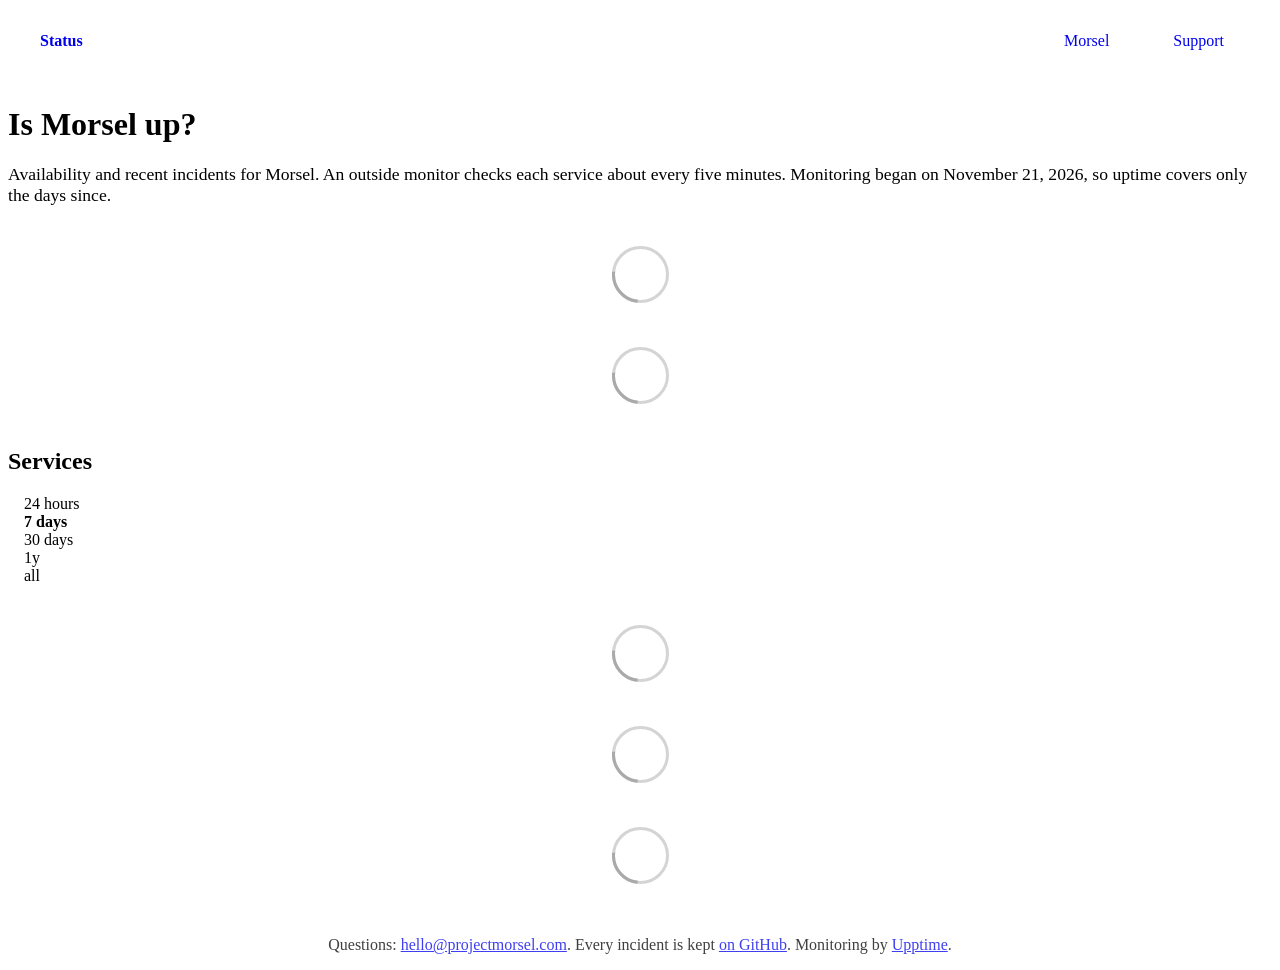
==== commit 84500cc3: "deploy: a86b4095b5f5a6e2d16ad1049533570b06e70ba0" ====
--- a/index.html
+++ b/index.html
@@ -1,4 +1,4 @@
-<!DOCTYPE html> <html lang=en> <head> <meta charset=utf-8> <meta content="width=device-width,initial-scale=1" name=viewport> <meta content=#333333 name=theme-color> <base href=/ > <link href=manifest.json rel=manifest crossorigin=use-credentials> <script>__SAPPER__={baseUrl:"",preloaded:[void 0,{}]};if('serviceWorker' in navigator)navigator.serviceWorker.register('/service-worker.js');(function(){try{eval("async function x(){}");var main="/client/client.e9d055b4.js"}catch(e){main="/client/legacy/client.9f9885dd.js"};var s=document.createElement("script");try{new Function("if(0)import('')")();s.src=main;s.type="module";s.crossOrigin="use-credentials";}catch(e){s.src="/client/shimport@2.0.5.js";s.setAttribute("data-main",main);}document.head.appendChild(s);}());</script> <link href=client/client-31a52aa5.css rel=stylesheet><link href=client/createOctokit-a85f76c7.css rel=stylesheet><link href=client/index-b0b6455a.css rel=stylesheet> <title>Status</title><link href=https://status.projectmorsel.com/morsel-theme.css rel=stylesheet><link href=https://status.projectmorsel.com/global.css rel=stylesheet><link href=https://status.projectmorsel.com/favicon.svg rel=icon type=image/svg><link href=/logo-192.png rel=icon type=image/png><link href=https://status.projectmorsel.com/morsel.css rel=stylesheet><meta content="Availability and recent incidents for Morsel." name=description> <link href=/client/client.e9d055b4.js rel=modulepreload as=script crossorigin=use-credentials><link href=/client/client-31a52aa5.css rel=preload as=style><link href=/client/index.10945f86.js rel=modulepreload as=script crossorigin=use-credentials><link href=/client/createOctokit.2c71266e.js rel=modulepreload as=script crossorigin=use-credentials><link href=/client/inject_styles.803b7e80.js rel=modulepreload as=script crossorigin=use-credentials><link href=/client/createOctokit-a85f76c7.css rel=preload as=style><link href=/client/index-b0b6455a.css rel=preload as=style></head> <body> <div id=sapper> <nav class=svelte-a08hsz><div class="svelte-a08hsz container"><div><a href=https://status.projectmorsel.com class="svelte-a08hsz logo"><img alt="" class=svelte-a08hsz src=https://status.projectmorsel.com/logo.svg> <div>Status</div></a></div> <ul class=svelte-a08hsz><li><a href=https://www.projectmorsel.com/ class=svelte-a08hsz target=_self>Morsel</a> <li><a href=mailto:hello@projectmorsel.com class=svelte-a08hsz target=_self>Support</a> </li> </ul></div> </nav> <main class=container> <header class=svelte-ngkazm><h1>Is Morsel up?</h1> <p class="svelte-ngkazm lead">Availability and recent incidents for Morsel. An outside monitor checks each service about every five minutes. Monitoring began on 21 November 2026, so uptime covers only the days since.</header> <section class=svelte-8lnl4f><div class="svelte-68jxue loading"><svg class=svelte-68jxue height=38 stroke=#aaa width=38 xmlns=http://www.w3.org/2000/svg><g fill=none fill-rule=evenodd><g stroke-width=2 transform="translate(1 1)"><circle cx=18 cy=18 r=18 stroke-opacity=.5></circle><path d="M36 18c0-9.94-8.06-18-18-18"><animateTransform attributeName=transform dur=1s from="0 18 18" repeatCount=indefinite to="360 18 18" type=rotate></animateTransform></path></g></g></svg></div> </section> <section class=svelte-8lnl4f><div class="svelte-68jxue loading"><svg class=svelte-68jxue height=38 stroke=#aaa width=38 xmlns=http://www.w3.org/2000/svg><g fill=none fill-rule=evenodd><g stroke-width=2 transform="translate(1 1)"><circle cx=18 cy=18 r=18 stroke-opacity=.5></circle><path d="M36 18c0-9.94-8.06-18-18-18"><animateTransform attributeName=transform dur=1s from="0 18 18" repeatCount=indefinite to="360 18 18" type=rotate></animateTransform></path></g></g></svg></div> </section> <div class="svelte-fqsq6s f changed"><h2>Services</h2> <form class="svelte-fqsq6s f r"><div><input class=svelte-fqsq6s id=data_day name=d type=radio value=day><label class=svelte-fqsq6s for=data_day>24 hours</label></div> <div><input class=svelte-fqsq6s id=data_week name=d type=radio value=week checked><label class=svelte-fqsq6s for=data_week>7 days</label></div> <div><input class=svelte-fqsq6s id=data_month name=d type=radio value=month><label class=svelte-fqsq6s for=data_month>30 days</label></div> <div><input class=svelte-fqsq6s id=data_year name=d type=radio value=year><label class=svelte-fqsq6s for=data_year>1y</label></div> <div><input class=svelte-fqsq6s id=data_all name=d type=radio value=all><label class=svelte-fqsq6s for=data_all>all</label></div></form></div> <section class="svelte-fqsq6s live-status"><div class="svelte-68jxue loading"><svg class=svelte-68jxue height=38 stroke=#aaa width=38 xmlns=http://www.w3.org/2000/svg><g fill=none fill-rule=evenodd><g stroke-width=2 transform="translate(1 1)"><circle cx=18 cy=18 r=18 stroke-opacity=.5></circle><path d="M36 18c0-9.94-8.06-18-18-18"><animateTransform attributeName=transform dur=1s from="0 18 18" repeatCount=indefinite to="360 18 18" type=rotate></animateTransform></path></g></g></svg></div> </section> <section><div class="svelte-68jxue loading"><svg class=svelte-68jxue height=38 stroke=#aaa width=38 xmlns=http://www.w3.org/2000/svg><g fill=none fill-rule=evenodd><g stroke-width=2 transform="translate(1 1)"><circle cx=18 cy=18 r=18 stroke-opacity=.5></circle><path d="M36 18c0-9.94-8.06-18-18-18"><animateTransform attributeName=transform dur=1s from="0 18 18" repeatCount=indefinite to="360 18 18" type=rotate></animateTransform></path></g></g></svg></div> </section> <section><div class="svelte-68jxue loading"><svg class=svelte-68jxue height=38 stroke=#aaa width=38 xmlns=http://www.w3.org/2000/svg><g fill=none fill-rule=evenodd><g stroke-width=2 transform="translate(1 1)"><circle cx=18 cy=18 r=18 stroke-opacity=.5></circle><path d="M36 18c0-9.94-8.06-18-18-18"><animateTransform attributeName=transform dur=1s from="0 18 18" repeatCount=indefinite to="360 18 18" type=rotate></animateTransform></path></g></g></svg></div></section></main> <footer class=svelte-jbr799><p>Questions: <a href=mailto:hello@projectmorsel.com>hello@projectmorsel.com</a>. Every incident is kept <a href="https://github.com/Project-Morsel/morsel-status/issues?q=label%3Astatus">on GitHub</a>. Monitoring by <a href=https://upptime.js.org>Upptime</a>.</p> </footer></div> <script> try {
+<!DOCTYPE html> <html lang=en> <head> <meta charset=utf-8> <meta content="width=device-width,initial-scale=1" name=viewport> <meta content=#333333 name=theme-color> <base href=/ > <link href=manifest.json rel=manifest crossorigin=use-credentials> <script>__SAPPER__={baseUrl:"",preloaded:[void 0,{}]};if('serviceWorker' in navigator)navigator.serviceWorker.register('/service-worker.js');(function(){try{eval("async function x(){}");var main="/client/client.4a77b012.js"}catch(e){main="/client/legacy/client.50dc25a8.js"};var s=document.createElement("script");try{new Function("if(0)import('')")();s.src=main;s.type="module";s.crossOrigin="use-credentials";}catch(e){s.src="/client/shimport@2.0.5.js";s.setAttribute("data-main",main);}document.head.appendChild(s);}());</script> <link href=client/client-31a52aa5.css rel=stylesheet><link href=client/createOctokit-a85f76c7.css rel=stylesheet><link href=client/index-b0b6455a.css rel=stylesheet> <title>Status</title><link href=https://status.projectmorsel.com/morsel-theme.css rel=stylesheet><link href=https://status.projectmorsel.com/global.css rel=stylesheet><link href=https://status.projectmorsel.com/favicon.svg rel=icon type=image/svg><link href=/logo-192.png rel=icon type=image/png><link href=https://status.projectmorsel.com/morsel.css rel=stylesheet><meta content="Availability and recent incidents for Morsel." name=description> <link href=/client/client.4a77b012.js rel=modulepreload as=script crossorigin=use-credentials><link href=/client/client-31a52aa5.css rel=preload as=style><link href=/client/index.9658fb38.js rel=modulepreload as=script crossorigin=use-credentials><link href=/client/createOctokit.d44575df.js rel=modulepreload as=script crossorigin=use-credentials><link href=/client/inject_styles.803b7e80.js rel=modulepreload as=script crossorigin=use-credentials><link href=/client/createOctokit-a85f76c7.css rel=preload as=style><link href=/client/index-b0b6455a.css rel=preload as=style></head> <body> <div id=sapper> <nav class=svelte-a08hsz><div class="svelte-a08hsz container"><div><a href=https://status.projectmorsel.com class="svelte-a08hsz logo"><img alt="" class=svelte-a08hsz src=https://status.projectmorsel.com/logo.svg> <div>Status</div></a></div> <ul class=svelte-a08hsz><li><a href=https://www.projectmorsel.com/ class=svelte-a08hsz target=_self>Morsel</a> <li><a href=mailto:hello@projectmorsel.com class=svelte-a08hsz target=_self>Support</a> </li> </ul></div> </nav> <main class=container> <header class=svelte-ngkazm><h1>Is Morsel up?</h1> <p class="svelte-ngkazm lead">Availability and recent incidents for Morsel. An outside monitor checks each service about every five minutes. Monitoring began on November 21, 2026, so uptime covers only the days since.</header> <section class=svelte-8lnl4f><div class="svelte-68jxue loading"><svg class=svelte-68jxue height=38 stroke=#aaa width=38 xmlns=http://www.w3.org/2000/svg><g fill=none fill-rule=evenodd><g stroke-width=2 transform="translate(1 1)"><circle cx=18 cy=18 r=18 stroke-opacity=.5></circle><path d="M36 18c0-9.94-8.06-18-18-18"><animateTransform attributeName=transform dur=1s from="0 18 18" repeatCount=indefinite to="360 18 18" type=rotate></animateTransform></path></g></g></svg></div> </section> <section class=svelte-8lnl4f><div class="svelte-68jxue loading"><svg class=svelte-68jxue height=38 stroke=#aaa width=38 xmlns=http://www.w3.org/2000/svg><g fill=none fill-rule=evenodd><g stroke-width=2 transform="translate(1 1)"><circle cx=18 cy=18 r=18 stroke-opacity=.5></circle><path d="M36 18c0-9.94-8.06-18-18-18"><animateTransform attributeName=transform dur=1s from="0 18 18" repeatCount=indefinite to="360 18 18" type=rotate></animateTransform></path></g></g></svg></div> </section> <div class="svelte-fqsq6s f changed"><h2>Services</h2> <form class="svelte-fqsq6s f r"><div><input class=svelte-fqsq6s id=data_day name=d type=radio value=day><label class=svelte-fqsq6s for=data_day>24 hours</label></div> <div><input class=svelte-fqsq6s id=data_week name=d type=radio value=week checked><label class=svelte-fqsq6s for=data_week>7 days</label></div> <div><input class=svelte-fqsq6s id=data_month name=d type=radio value=month><label class=svelte-fqsq6s for=data_month>30 days</label></div> <div><input class=svelte-fqsq6s id=data_year name=d type=radio value=year><label class=svelte-fqsq6s for=data_year>1y</label></div> <div><input class=svelte-fqsq6s id=data_all name=d type=radio value=all><label class=svelte-fqsq6s for=data_all>all</label></div></form></div> <section class="svelte-fqsq6s live-status"><div class="svelte-68jxue loading"><svg class=svelte-68jxue height=38 stroke=#aaa width=38 xmlns=http://www.w3.org/2000/svg><g fill=none fill-rule=evenodd><g stroke-width=2 transform="translate(1 1)"><circle cx=18 cy=18 r=18 stroke-opacity=.5></circle><path d="M36 18c0-9.94-8.06-18-18-18"><animateTransform attributeName=transform dur=1s from="0 18 18" repeatCount=indefinite to="360 18 18" type=rotate></animateTransform></path></g></g></svg></div> </section> <section><div class="svelte-68jxue loading"><svg class=svelte-68jxue height=38 stroke=#aaa width=38 xmlns=http://www.w3.org/2000/svg><g fill=none fill-rule=evenodd><g stroke-width=2 transform="translate(1 1)"><circle cx=18 cy=18 r=18 stroke-opacity=.5></circle><path d="M36 18c0-9.94-8.06-18-18-18"><animateTransform attributeName=transform dur=1s from="0 18 18" repeatCount=indefinite to="360 18 18" type=rotate></animateTransform></path></g></g></svg></div> </section> <section><div class="svelte-68jxue loading"><svg class=svelte-68jxue height=38 stroke=#aaa width=38 xmlns=http://www.w3.org/2000/svg><g fill=none fill-rule=evenodd><g stroke-width=2 transform="translate(1 1)"><circle cx=18 cy=18 r=18 stroke-opacity=.5></circle><path d="M36 18c0-9.94-8.06-18-18-18"><animateTransform attributeName=transform dur=1s from="0 18 18" repeatCount=indefinite to="360 18 18" type=rotate></animateTransform></path></g></g></svg></div></section></main> <footer class=svelte-jbr799><p>Questions: <a href=mailto:hello@projectmorsel.com>hello@projectmorsel.com</a>. Every incident is kept <a href="https://github.com/Project-Morsel/morsel-status/issues?q=label%3Astatus">on GitHub</a>. Monitoring by <a href=https://upptime.js.org>Upptime</a>.</p> </footer></div> <script> try {
         if (typeof window !== "undefined" && window.navigator && navigator.serviceWorker) {
           navigator.serviceWorker.getRegistrations().then(function (registrations) {
             for (let registration of registrations) {
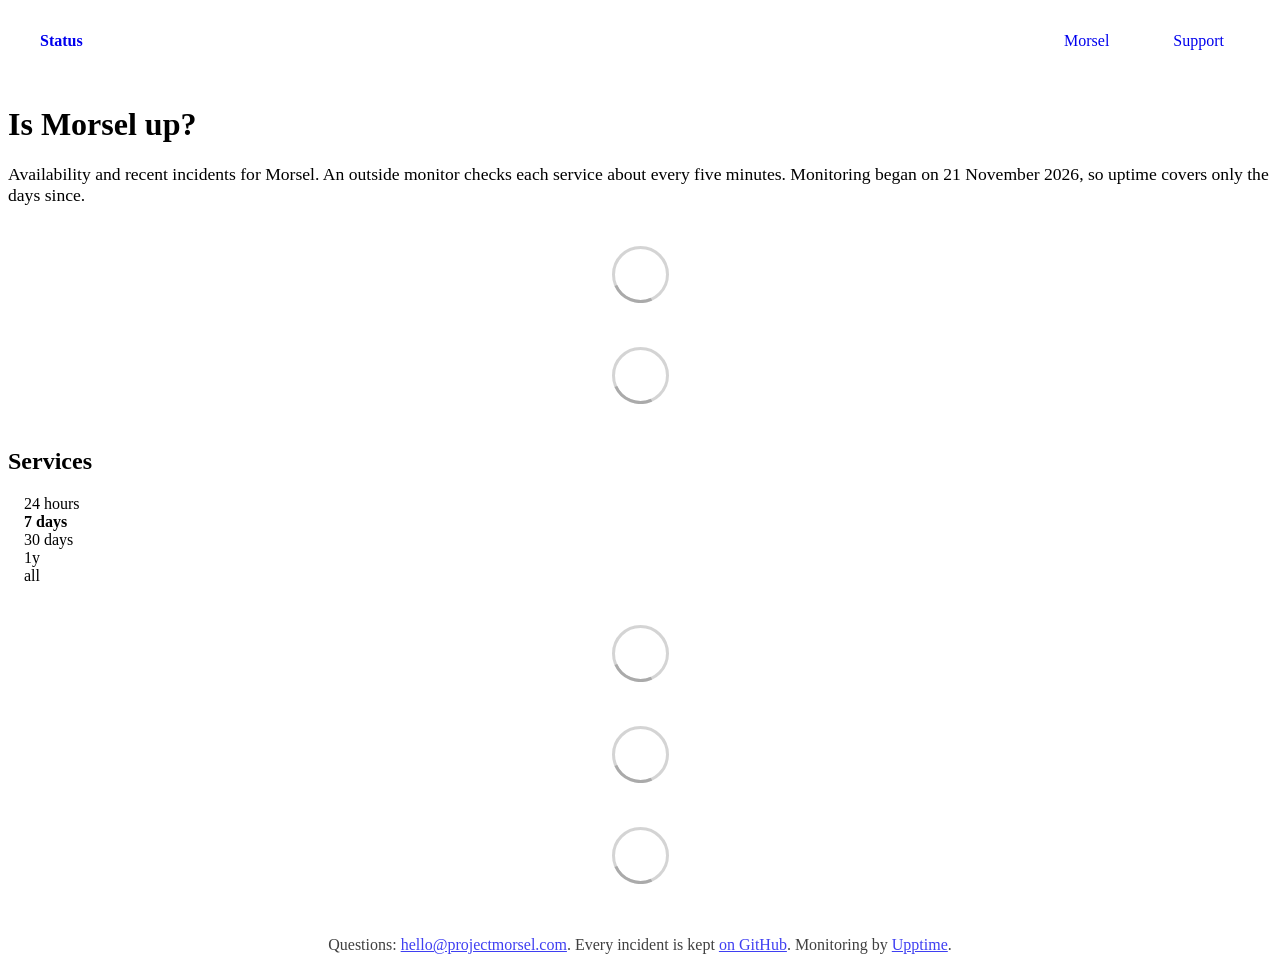
==== commit 8bd01356: "deploy: 1db4e97763fbb2f76c8c0826406c317dd9316df3" ====
--- a/index.html
+++ b/index.html
@@ -1,4 +1,4 @@
-<!DOCTYPE html> <html lang=en> <head> <meta charset=utf-8> <meta content="width=device-width,initial-scale=1" name=viewport> <meta content=#333333 name=theme-color> <base href=/ > <link href=manifest.json rel=manifest crossorigin=use-credentials> <script>__SAPPER__={baseUrl:"",preloaded:[void 0,{}]};if('serviceWorker' in navigator)navigator.serviceWorker.register('/service-worker.js');(function(){try{eval("async function x(){}");var main="/client/client.4a77b012.js"}catch(e){main="/client/legacy/client.50dc25a8.js"};var s=document.createElement("script");try{new Function("if(0)import('')")();s.src=main;s.type="module";s.crossOrigin="use-credentials";}catch(e){s.src="/client/shimport@2.0.5.js";s.setAttribute("data-main",main);}document.head.appendChild(s);}());</script> <link href=client/client-31a52aa5.css rel=stylesheet><link href=client/createOctokit-a85f76c7.css rel=stylesheet><link href=client/index-b0b6455a.css rel=stylesheet> <title>Status</title><link href=https://status.projectmorsel.com/morsel-theme.css rel=stylesheet><link href=https://status.projectmorsel.com/global.css rel=stylesheet><link href=https://status.projectmorsel.com/favicon.svg rel=icon type=image/svg><link href=/logo-192.png rel=icon type=image/png><link href=https://status.projectmorsel.com/morsel.css rel=stylesheet><meta content="Availability and recent incidents for Morsel." name=description> <link href=/client/client.4a77b012.js rel=modulepreload as=script crossorigin=use-credentials><link href=/client/client-31a52aa5.css rel=preload as=style><link href=/client/index.9658fb38.js rel=modulepreload as=script crossorigin=use-credentials><link href=/client/createOctokit.d44575df.js rel=modulepreload as=script crossorigin=use-credentials><link href=/client/inject_styles.803b7e80.js rel=modulepreload as=script crossorigin=use-credentials><link href=/client/createOctokit-a85f76c7.css rel=preload as=style><link href=/client/index-b0b6455a.css rel=preload as=style></head> <body> <div id=sapper> <nav class=svelte-a08hsz><div class="svelte-a08hsz container"><div><a href=https://status.projectmorsel.com class="svelte-a08hsz logo"><img alt="" class=svelte-a08hsz src=https://status.projectmorsel.com/logo.svg> <div>Status</div></a></div> <ul class=svelte-a08hsz><li><a href=https://www.projectmorsel.com/ class=svelte-a08hsz target=_self>Morsel</a> <li><a href=mailto:hello@projectmorsel.com class=svelte-a08hsz target=_self>Support</a> </li> </ul></div> </nav> <main class=container> <header class=svelte-ngkazm><h1>Is Morsel up?</h1> <p class="svelte-ngkazm lead">Availability and recent incidents for Morsel. An outside monitor checks each service about every five minutes. Monitoring began on November 21, 2026, so uptime covers only the days since.</header> <section class=svelte-8lnl4f><div class="svelte-68jxue loading"><svg class=svelte-68jxue height=38 stroke=#aaa width=38 xmlns=http://www.w3.org/2000/svg><g fill=none fill-rule=evenodd><g stroke-width=2 transform="translate(1 1)"><circle cx=18 cy=18 r=18 stroke-opacity=.5></circle><path d="M36 18c0-9.94-8.06-18-18-18"><animateTransform attributeName=transform dur=1s from="0 18 18" repeatCount=indefinite to="360 18 18" type=rotate></animateTransform></path></g></g></svg></div> </section> <section class=svelte-8lnl4f><div class="svelte-68jxue loading"><svg class=svelte-68jxue height=38 stroke=#aaa width=38 xmlns=http://www.w3.org/2000/svg><g fill=none fill-rule=evenodd><g stroke-width=2 transform="translate(1 1)"><circle cx=18 cy=18 r=18 stroke-opacity=.5></circle><path d="M36 18c0-9.94-8.06-18-18-18"><animateTransform attributeName=transform dur=1s from="0 18 18" repeatCount=indefinite to="360 18 18" type=rotate></animateTransform></path></g></g></svg></div> </section> <div class="svelte-fqsq6s f changed"><h2>Services</h2> <form class="svelte-fqsq6s f r"><div><input class=svelte-fqsq6s id=data_day name=d type=radio value=day><label class=svelte-fqsq6s for=data_day>24 hours</label></div> <div><input class=svelte-fqsq6s id=data_week name=d type=radio value=week checked><label class=svelte-fqsq6s for=data_week>7 days</label></div> <div><input class=svelte-fqsq6s id=data_month name=d type=radio value=month><label class=svelte-fqsq6s for=data_month>30 days</label></div> <div><input class=svelte-fqsq6s id=data_year name=d type=radio value=year><label class=svelte-fqsq6s for=data_year>1y</label></div> <div><input class=svelte-fqsq6s id=data_all name=d type=radio value=all><label class=svelte-fqsq6s for=data_all>all</label></div></form></div> <section class="svelte-fqsq6s live-status"><div class="svelte-68jxue loading"><svg class=svelte-68jxue height=38 stroke=#aaa width=38 xmlns=http://www.w3.org/2000/svg><g fill=none fill-rule=evenodd><g stroke-width=2 transform="translate(1 1)"><circle cx=18 cy=18 r=18 stroke-opacity=.5></circle><path d="M36 18c0-9.94-8.06-18-18-18"><animateTransform attributeName=transform dur=1s from="0 18 18" repeatCount=indefinite to="360 18 18" type=rotate></animateTransform></path></g></g></svg></div> </section> <section><div class="svelte-68jxue loading"><svg class=svelte-68jxue height=38 stroke=#aaa width=38 xmlns=http://www.w3.org/2000/svg><g fill=none fill-rule=evenodd><g stroke-width=2 transform="translate(1 1)"><circle cx=18 cy=18 r=18 stroke-opacity=.5></circle><path d="M36 18c0-9.94-8.06-18-18-18"><animateTransform attributeName=transform dur=1s from="0 18 18" repeatCount=indefinite to="360 18 18" type=rotate></animateTransform></path></g></g></svg></div> </section> <section><div class="svelte-68jxue loading"><svg class=svelte-68jxue height=38 stroke=#aaa width=38 xmlns=http://www.w3.org/2000/svg><g fill=none fill-rule=evenodd><g stroke-width=2 transform="translate(1 1)"><circle cx=18 cy=18 r=18 stroke-opacity=.5></circle><path d="M36 18c0-9.94-8.06-18-18-18"><animateTransform attributeName=transform dur=1s from="0 18 18" repeatCount=indefinite to="360 18 18" type=rotate></animateTransform></path></g></g></svg></div></section></main> <footer class=svelte-jbr799><p>Questions: <a href=mailto:hello@projectmorsel.com>hello@projectmorsel.com</a>. Every incident is kept <a href="https://github.com/Project-Morsel/morsel-status/issues?q=label%3Astatus">on GitHub</a>. Monitoring by <a href=https://upptime.js.org>Upptime</a>.</p> </footer></div> <script> try {
+<!DOCTYPE html> <html lang=en> <head> <meta charset=utf-8> <meta content="width=device-width,initial-scale=1" name=viewport> <meta content=#333333 name=theme-color> <base href=/ > <link href=manifest.json rel=manifest crossorigin=use-credentials> <script>__SAPPER__={baseUrl:"",preloaded:[void 0,{}]};if('serviceWorker' in navigator)navigator.serviceWorker.register('/service-worker.js');(function(){try{eval("async function x(){}");var main="/client/client.e9d055b4.js"}catch(e){main="/client/legacy/client.9f9885dd.js"};var s=document.createElement("script");try{new Function("if(0)import('')")();s.src=main;s.type="module";s.crossOrigin="use-credentials";}catch(e){s.src="/client/shimport@2.0.5.js";s.setAttribute("data-main",main);}document.head.appendChild(s);}());</script> <link href=client/client-31a52aa5.css rel=stylesheet><link href=client/createOctokit-a85f76c7.css rel=stylesheet><link href=client/index-b0b6455a.css rel=stylesheet> <title>Status</title><link href=https://status.projectmorsel.com/morsel-theme.css rel=stylesheet><link href=https://status.projectmorsel.com/global.css rel=stylesheet><link href=https://status.projectmorsel.com/favicon.svg rel=icon type=image/svg><link href=/logo-192.png rel=icon type=image/png><link href=https://status.projectmorsel.com/morsel.css rel=stylesheet><meta content="Availability and recent incidents for Morsel." name=description> <link href=/client/client.e9d055b4.js rel=modulepreload as=script crossorigin=use-credentials><link href=/client/client-31a52aa5.css rel=preload as=style><link href=/client/index.10945f86.js rel=modulepreload as=script crossorigin=use-credentials><link href=/client/createOctokit.2c71266e.js rel=modulepreload as=script crossorigin=use-credentials><link href=/client/inject_styles.803b7e80.js rel=modulepreload as=script crossorigin=use-credentials><link href=/client/createOctokit-a85f76c7.css rel=preload as=style><link href=/client/index-b0b6455a.css rel=preload as=style></head> <body> <div id=sapper> <nav class=svelte-a08hsz><div class="svelte-a08hsz container"><div><a href=https://status.projectmorsel.com class="svelte-a08hsz logo"><img alt="" class=svelte-a08hsz src=https://status.projectmorsel.com/logo.svg> <div>Status</div></a></div> <ul class=svelte-a08hsz><li><a href=https://www.projectmorsel.com/ class=svelte-a08hsz target=_self>Morsel</a> <li><a href=mailto:hello@projectmorsel.com class=svelte-a08hsz target=_self>Support</a> </li> </ul></div> </nav> <main class=container> <header class=svelte-ngkazm><h1>Is Morsel up?</h1> <p class="svelte-ngkazm lead">Availability and recent incidents for Morsel. An outside monitor checks each service about every five minutes. Monitoring began on 21 November 2026, so uptime covers only the days since.</header> <section class=svelte-8lnl4f><div class="svelte-68jxue loading"><svg class=svelte-68jxue height=38 stroke=#aaa width=38 xmlns=http://www.w3.org/2000/svg><g fill=none fill-rule=evenodd><g stroke-width=2 transform="translate(1 1)"><circle cx=18 cy=18 r=18 stroke-opacity=.5></circle><path d="M36 18c0-9.94-8.06-18-18-18"><animateTransform attributeName=transform dur=1s from="0 18 18" repeatCount=indefinite to="360 18 18" type=rotate></animateTransform></path></g></g></svg></div> </section> <section class=svelte-8lnl4f><div class="svelte-68jxue loading"><svg class=svelte-68jxue height=38 stroke=#aaa width=38 xmlns=http://www.w3.org/2000/svg><g fill=none fill-rule=evenodd><g stroke-width=2 transform="translate(1 1)"><circle cx=18 cy=18 r=18 stroke-opacity=.5></circle><path d="M36 18c0-9.94-8.06-18-18-18"><animateTransform attributeName=transform dur=1s from="0 18 18" repeatCount=indefinite to="360 18 18" type=rotate></animateTransform></path></g></g></svg></div> </section> <div class="svelte-fqsq6s f changed"><h2>Services</h2> <form class="svelte-fqsq6s f r"><div><input class=svelte-fqsq6s id=data_day name=d type=radio value=day><label class=svelte-fqsq6s for=data_day>24 hours</label></div> <div><input class=svelte-fqsq6s id=data_week name=d type=radio value=week checked><label class=svelte-fqsq6s for=data_week>7 days</label></div> <div><input class=svelte-fqsq6s id=data_month name=d type=radio value=month><label class=svelte-fqsq6s for=data_month>30 days</label></div> <div><input class=svelte-fqsq6s id=data_year name=d type=radio value=year><label class=svelte-fqsq6s for=data_year>1y</label></div> <div><input class=svelte-fqsq6s id=data_all name=d type=radio value=all><label class=svelte-fqsq6s for=data_all>all</label></div></form></div> <section class="svelte-fqsq6s live-status"><div class="svelte-68jxue loading"><svg class=svelte-68jxue height=38 stroke=#aaa width=38 xmlns=http://www.w3.org/2000/svg><g fill=none fill-rule=evenodd><g stroke-width=2 transform="translate(1 1)"><circle cx=18 cy=18 r=18 stroke-opacity=.5></circle><path d="M36 18c0-9.94-8.06-18-18-18"><animateTransform attributeName=transform dur=1s from="0 18 18" repeatCount=indefinite to="360 18 18" type=rotate></animateTransform></path></g></g></svg></div> </section> <section><div class="svelte-68jxue loading"><svg class=svelte-68jxue height=38 stroke=#aaa width=38 xmlns=http://www.w3.org/2000/svg><g fill=none fill-rule=evenodd><g stroke-width=2 transform="translate(1 1)"><circle cx=18 cy=18 r=18 stroke-opacity=.5></circle><path d="M36 18c0-9.94-8.06-18-18-18"><animateTransform attributeName=transform dur=1s from="0 18 18" repeatCount=indefinite to="360 18 18" type=rotate></animateTransform></path></g></g></svg></div> </section> <section><div class="svelte-68jxue loading"><svg class=svelte-68jxue height=38 stroke=#aaa width=38 xmlns=http://www.w3.org/2000/svg><g fill=none fill-rule=evenodd><g stroke-width=2 transform="translate(1 1)"><circle cx=18 cy=18 r=18 stroke-opacity=.5></circle><path d="M36 18c0-9.94-8.06-18-18-18"><animateTransform attributeName=transform dur=1s from="0 18 18" repeatCount=indefinite to="360 18 18" type=rotate></animateTransform></path></g></g></svg></div></section></main> <footer class=svelte-jbr799><p>Questions: <a href=mailto:hello@projectmorsel.com>hello@projectmorsel.com</a>. Every incident is kept <a href="https://github.com/Project-Morsel/morsel-status/issues?q=label%3Astatus">on GitHub</a>. Monitoring by <a href=https://upptime.js.org>Upptime</a>.</p> </footer></div> <script> try {
         if (typeof window !== "undefined" && window.navigator && navigator.serviceWorker) {
           navigator.serviceWorker.getRegistrations().then(function (registrations) {
             for (let registration of registrations) {
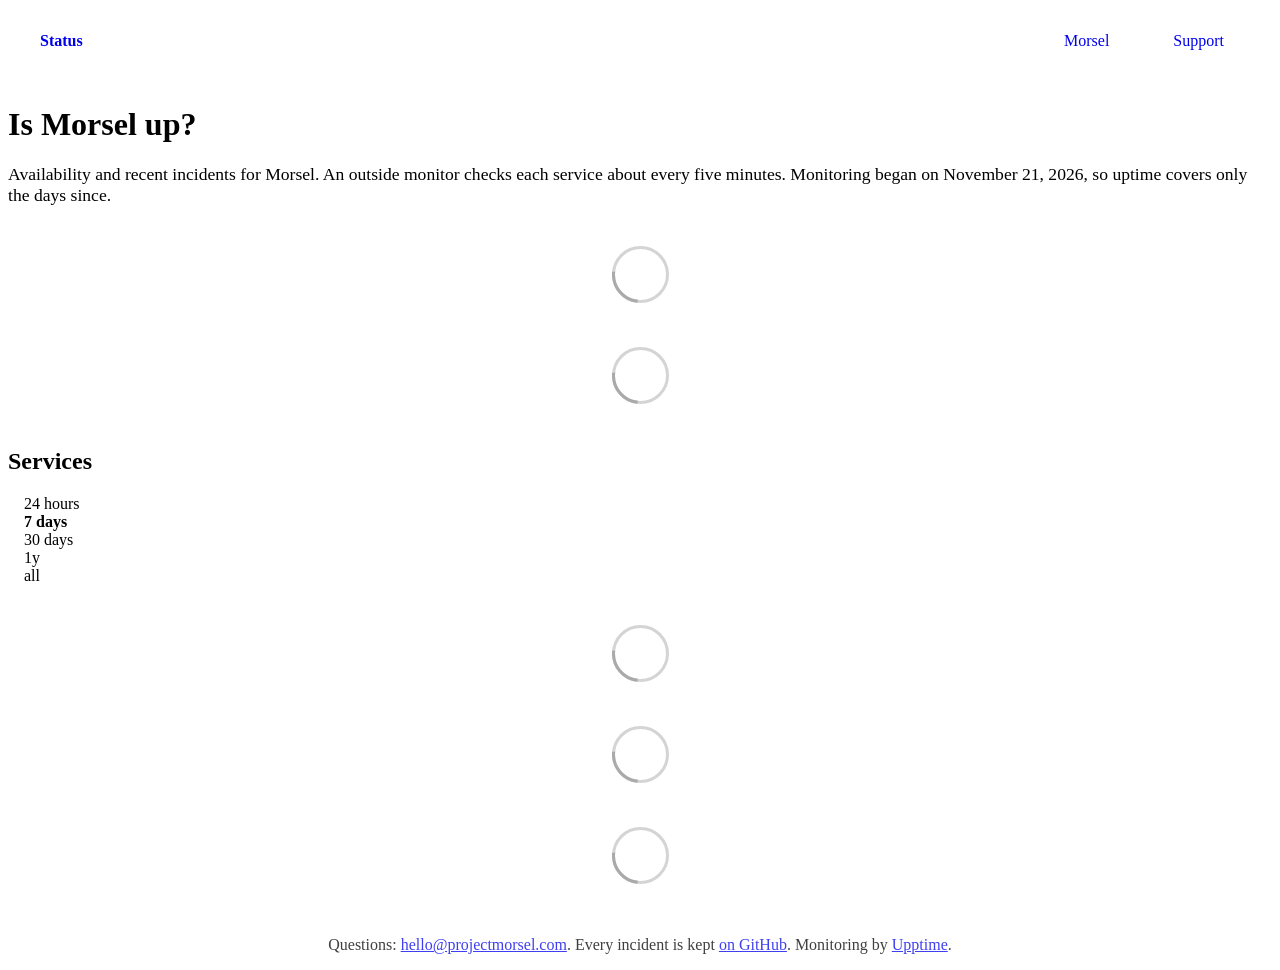
==== commit 8978808b: "deploy: fbb3e72b472a8ff696d7f8ab0df037f85c84a2c3" ====
--- a/index.html
+++ b/index.html
@@ -1,4 +1,4 @@
-<!DOCTYPE html> <html lang=en> <head> <meta charset=utf-8> <meta content="width=device-width,initial-scale=1" name=viewport> <meta content=#333333 name=theme-color> <base href=/ > <link href=manifest.json rel=manifest crossorigin=use-credentials> <script>__SAPPER__={baseUrl:"",preloaded:[void 0,{}]};if('serviceWorker' in navigator)navigator.serviceWorker.register('/service-worker.js');(function(){try{eval("async function x(){}");var main="/client/client.e9d055b4.js"}catch(e){main="/client/legacy/client.9f9885dd.js"};var s=document.createElement("script");try{new Function("if(0)import('')")();s.src=main;s.type="module";s.crossOrigin="use-credentials";}catch(e){s.src="/client/shimport@2.0.5.js";s.setAttribute("data-main",main);}document.head.appendChild(s);}());</script> <link href=client/client-31a52aa5.css rel=stylesheet><link href=client/createOctokit-a85f76c7.css rel=stylesheet><link href=client/index-b0b6455a.css rel=stylesheet> <title>Status</title><link href=https://status.projectmorsel.com/morsel-theme.css rel=stylesheet><link href=https://status.projectmorsel.com/global.css rel=stylesheet><link href=https://status.projectmorsel.com/favicon.svg rel=icon type=image/svg><link href=/logo-192.png rel=icon type=image/png><link href=https://status.projectmorsel.com/morsel.css rel=stylesheet><meta content="Availability and recent incidents for Morsel." name=description> <link href=/client/client.e9d055b4.js rel=modulepreload as=script crossorigin=use-credentials><link href=/client/client-31a52aa5.css rel=preload as=style><link href=/client/index.10945f86.js rel=modulepreload as=script crossorigin=use-credentials><link href=/client/createOctokit.2c71266e.js rel=modulepreload as=script crossorigin=use-credentials><link href=/client/inject_styles.803b7e80.js rel=modulepreload as=script crossorigin=use-credentials><link href=/client/createOctokit-a85f76c7.css rel=preload as=style><link href=/client/index-b0b6455a.css rel=preload as=style></head> <body> <div id=sapper> <nav class=svelte-a08hsz><div class="svelte-a08hsz container"><div><a href=https://status.projectmorsel.com class="svelte-a08hsz logo"><img alt="" class=svelte-a08hsz src=https://status.projectmorsel.com/logo.svg> <div>Status</div></a></div> <ul class=svelte-a08hsz><li><a href=https://www.projectmorsel.com/ class=svelte-a08hsz target=_self>Morsel</a> <li><a href=mailto:hello@projectmorsel.com class=svelte-a08hsz target=_self>Support</a> </li> </ul></div> </nav> <main class=container> <header class=svelte-ngkazm><h1>Is Morsel up?</h1> <p class="svelte-ngkazm lead">Availability and recent incidents for Morsel. An outside monitor checks each service about every five minutes. Monitoring began on 21 November 2026, so uptime covers only the days since.</header> <section class=svelte-8lnl4f><div class="svelte-68jxue loading"><svg class=svelte-68jxue height=38 stroke=#aaa width=38 xmlns=http://www.w3.org/2000/svg><g fill=none fill-rule=evenodd><g stroke-width=2 transform="translate(1 1)"><circle cx=18 cy=18 r=18 stroke-opacity=.5></circle><path d="M36 18c0-9.94-8.06-18-18-18"><animateTransform attributeName=transform dur=1s from="0 18 18" repeatCount=indefinite to="360 18 18" type=rotate></animateTransform></path></g></g></svg></div> </section> <section class=svelte-8lnl4f><div class="svelte-68jxue loading"><svg class=svelte-68jxue height=38 stroke=#aaa width=38 xmlns=http://www.w3.org/2000/svg><g fill=none fill-rule=evenodd><g stroke-width=2 transform="translate(1 1)"><circle cx=18 cy=18 r=18 stroke-opacity=.5></circle><path d="M36 18c0-9.94-8.06-18-18-18"><animateTransform attributeName=transform dur=1s from="0 18 18" repeatCount=indefinite to="360 18 18" type=rotate></animateTransform></path></g></g></svg></div> </section> <div class="svelte-fqsq6s f changed"><h2>Services</h2> <form class="svelte-fqsq6s f r"><div><input class=svelte-fqsq6s id=data_day name=d type=radio value=day><label class=svelte-fqsq6s for=data_day>24 hours</label></div> <div><input class=svelte-fqsq6s id=data_week name=d type=radio value=week checked><label class=svelte-fqsq6s for=data_week>7 days</label></div> <div><input class=svelte-fqsq6s id=data_month name=d type=radio value=month><label class=svelte-fqsq6s for=data_month>30 days</label></div> <div><input class=svelte-fqsq6s id=data_year name=d type=radio value=year><label class=svelte-fqsq6s for=data_year>1y</label></div> <div><input class=svelte-fqsq6s id=data_all name=d type=radio value=all><label class=svelte-fqsq6s for=data_all>all</label></div></form></div> <section class="svelte-fqsq6s live-status"><div class="svelte-68jxue loading"><svg class=svelte-68jxue height=38 stroke=#aaa width=38 xmlns=http://www.w3.org/2000/svg><g fill=none fill-rule=evenodd><g stroke-width=2 transform="translate(1 1)"><circle cx=18 cy=18 r=18 stroke-opacity=.5></circle><path d="M36 18c0-9.94-8.06-18-18-18"><animateTransform attributeName=transform dur=1s from="0 18 18" repeatCount=indefinite to="360 18 18" type=rotate></animateTransform></path></g></g></svg></div> </section> <section><div class="svelte-68jxue loading"><svg class=svelte-68jxue height=38 stroke=#aaa width=38 xmlns=http://www.w3.org/2000/svg><g fill=none fill-rule=evenodd><g stroke-width=2 transform="translate(1 1)"><circle cx=18 cy=18 r=18 stroke-opacity=.5></circle><path d="M36 18c0-9.94-8.06-18-18-18"><animateTransform attributeName=transform dur=1s from="0 18 18" repeatCount=indefinite to="360 18 18" type=rotate></animateTransform></path></g></g></svg></div> </section> <section><div class="svelte-68jxue loading"><svg class=svelte-68jxue height=38 stroke=#aaa width=38 xmlns=http://www.w3.org/2000/svg><g fill=none fill-rule=evenodd><g stroke-width=2 transform="translate(1 1)"><circle cx=18 cy=18 r=18 stroke-opacity=.5></circle><path d="M36 18c0-9.94-8.06-18-18-18"><animateTransform attributeName=transform dur=1s from="0 18 18" repeatCount=indefinite to="360 18 18" type=rotate></animateTransform></path></g></g></svg></div></section></main> <footer class=svelte-jbr799><p>Questions: <a href=mailto:hello@projectmorsel.com>hello@projectmorsel.com</a>. Every incident is kept <a href="https://github.com/Project-Morsel/morsel-status/issues?q=label%3Astatus">on GitHub</a>. Monitoring by <a href=https://upptime.js.org>Upptime</a>.</p> </footer></div> <script> try {
+<!DOCTYPE html> <html lang=en> <head> <meta charset=utf-8> <meta content="width=device-width,initial-scale=1" name=viewport> <meta content=#333333 name=theme-color> <base href=/ > <link href=manifest.json rel=manifest crossorigin=use-credentials> <script>__SAPPER__={baseUrl:"",preloaded:[void 0,{}]};if('serviceWorker' in navigator)navigator.serviceWorker.register('/service-worker.js');(function(){try{eval("async function x(){}");var main="/client/client.4a77b012.js"}catch(e){main="/client/legacy/client.50dc25a8.js"};var s=document.createElement("script");try{new Function("if(0)import('')")();s.src=main;s.type="module";s.crossOrigin="use-credentials";}catch(e){s.src="/client/shimport@2.0.5.js";s.setAttribute("data-main",main);}document.head.appendChild(s);}());</script> <link href=client/client-31a52aa5.css rel=stylesheet><link href=client/createOctokit-a85f76c7.css rel=stylesheet><link href=client/index-b0b6455a.css rel=stylesheet> <title>Status</title><link href=https://status.projectmorsel.com/morsel-theme.css rel=stylesheet><link href=https://status.projectmorsel.com/global.css rel=stylesheet><link href=https://status.projectmorsel.com/favicon.svg rel=icon type=image/svg><link href=/logo-192.png rel=icon type=image/png><link href=https://status.projectmorsel.com/morsel.css rel=stylesheet><meta content="Availability and recent incidents for Morsel." name=description> <link href=/client/client.4a77b012.js rel=modulepreload as=script crossorigin=use-credentials><link href=/client/client-31a52aa5.css rel=preload as=style><link href=/client/index.9658fb38.js rel=modulepreload as=script crossorigin=use-credentials><link href=/client/createOctokit.d44575df.js rel=modulepreload as=script crossorigin=use-credentials><link href=/client/inject_styles.803b7e80.js rel=modulepreload as=script crossorigin=use-credentials><link href=/client/createOctokit-a85f76c7.css rel=preload as=style><link href=/client/index-b0b6455a.css rel=preload as=style></head> <body> <div id=sapper> <nav class=svelte-a08hsz><div class="svelte-a08hsz container"><div><a href=https://status.projectmorsel.com class="svelte-a08hsz logo"><img alt="" class=svelte-a08hsz src=https://status.projectmorsel.com/logo.svg> <div>Status</div></a></div> <ul class=svelte-a08hsz><li><a href=https://www.projectmorsel.com/ class=svelte-a08hsz target=_self>Morsel</a> <li><a href=mailto:hello@projectmorsel.com class=svelte-a08hsz target=_self>Support</a> </li> </ul></div> </nav> <main class=container> <header class=svelte-ngkazm><h1>Is Morsel up?</h1> <p class="svelte-ngkazm lead">Availability and recent incidents for Morsel. An outside monitor checks each service about every five minutes. Monitoring began on November 21, 2026, so uptime covers only the days since.</header> <section class=svelte-8lnl4f><div class="svelte-68jxue loading"><svg class=svelte-68jxue height=38 stroke=#aaa width=38 xmlns=http://www.w3.org/2000/svg><g fill=none fill-rule=evenodd><g stroke-width=2 transform="translate(1 1)"><circle cx=18 cy=18 r=18 stroke-opacity=.5></circle><path d="M36 18c0-9.94-8.06-18-18-18"><animateTransform attributeName=transform dur=1s from="0 18 18" repeatCount=indefinite to="360 18 18" type=rotate></animateTransform></path></g></g></svg></div> </section> <section class=svelte-8lnl4f><div class="svelte-68jxue loading"><svg class=svelte-68jxue height=38 stroke=#aaa width=38 xmlns=http://www.w3.org/2000/svg><g fill=none fill-rule=evenodd><g stroke-width=2 transform="translate(1 1)"><circle cx=18 cy=18 r=18 stroke-opacity=.5></circle><path d="M36 18c0-9.94-8.06-18-18-18"><animateTransform attributeName=transform dur=1s from="0 18 18" repeatCount=indefinite to="360 18 18" type=rotate></animateTransform></path></g></g></svg></div> </section> <div class="svelte-fqsq6s f changed"><h2>Services</h2> <form class="svelte-fqsq6s f r"><div><input class=svelte-fqsq6s id=data_day name=d type=radio value=day><label class=svelte-fqsq6s for=data_day>24 hours</label></div> <div><input class=svelte-fqsq6s id=data_week name=d type=radio value=week checked><label class=svelte-fqsq6s for=data_week>7 days</label></div> <div><input class=svelte-fqsq6s id=data_month name=d type=radio value=month><label class=svelte-fqsq6s for=data_month>30 days</label></div> <div><input class=svelte-fqsq6s id=data_year name=d type=radio value=year><label class=svelte-fqsq6s for=data_year>1y</label></div> <div><input class=svelte-fqsq6s id=data_all name=d type=radio value=all><label class=svelte-fqsq6s for=data_all>all</label></div></form></div> <section class="svelte-fqsq6s live-status"><div class="svelte-68jxue loading"><svg class=svelte-68jxue height=38 stroke=#aaa width=38 xmlns=http://www.w3.org/2000/svg><g fill=none fill-rule=evenodd><g stroke-width=2 transform="translate(1 1)"><circle cx=18 cy=18 r=18 stroke-opacity=.5></circle><path d="M36 18c0-9.94-8.06-18-18-18"><animateTransform attributeName=transform dur=1s from="0 18 18" repeatCount=indefinite to="360 18 18" type=rotate></animateTransform></path></g></g></svg></div> </section> <section><div class="svelte-68jxue loading"><svg class=svelte-68jxue height=38 stroke=#aaa width=38 xmlns=http://www.w3.org/2000/svg><g fill=none fill-rule=evenodd><g stroke-width=2 transform="translate(1 1)"><circle cx=18 cy=18 r=18 stroke-opacity=.5></circle><path d="M36 18c0-9.94-8.06-18-18-18"><animateTransform attributeName=transform dur=1s from="0 18 18" repeatCount=indefinite to="360 18 18" type=rotate></animateTransform></path></g></g></svg></div> </section> <section><div class="svelte-68jxue loading"><svg class=svelte-68jxue height=38 stroke=#aaa width=38 xmlns=http://www.w3.org/2000/svg><g fill=none fill-rule=evenodd><g stroke-width=2 transform="translate(1 1)"><circle cx=18 cy=18 r=18 stroke-opacity=.5></circle><path d="M36 18c0-9.94-8.06-18-18-18"><animateTransform attributeName=transform dur=1s from="0 18 18" repeatCount=indefinite to="360 18 18" type=rotate></animateTransform></path></g></g></svg></div></section></main> <footer class=svelte-jbr799><p>Questions: <a href=mailto:hello@projectmorsel.com>hello@projectmorsel.com</a>. Every incident is kept <a href="https://github.com/Project-Morsel/morsel-status/issues?q=label%3Astatus">on GitHub</a>. Monitoring by <a href=https://upptime.js.org>Upptime</a>.</p> </footer></div> <script> try {
         if (typeof window !== "undefined" && window.navigator && navigator.serviceWorker) {
           navigator.serviceWorker.getRegistrations().then(function (registrations) {
             for (let registration of registrations) {
